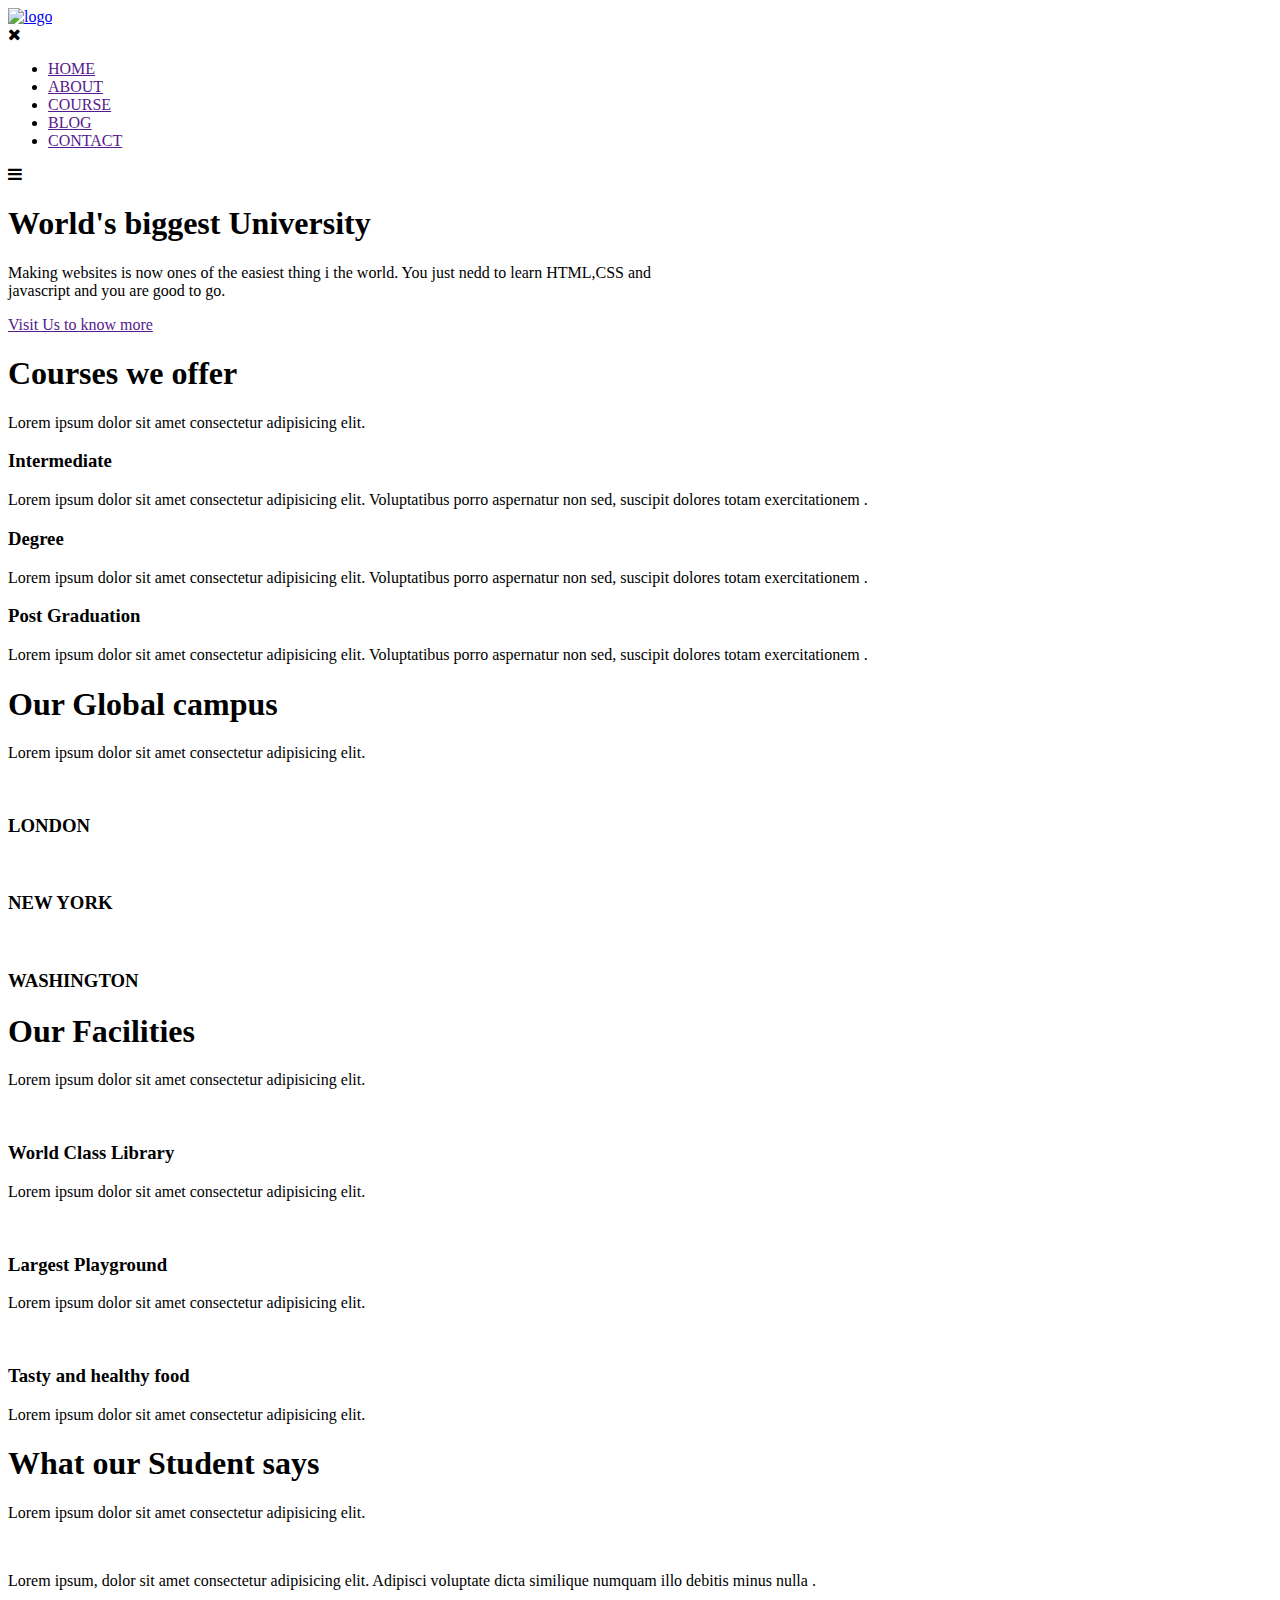
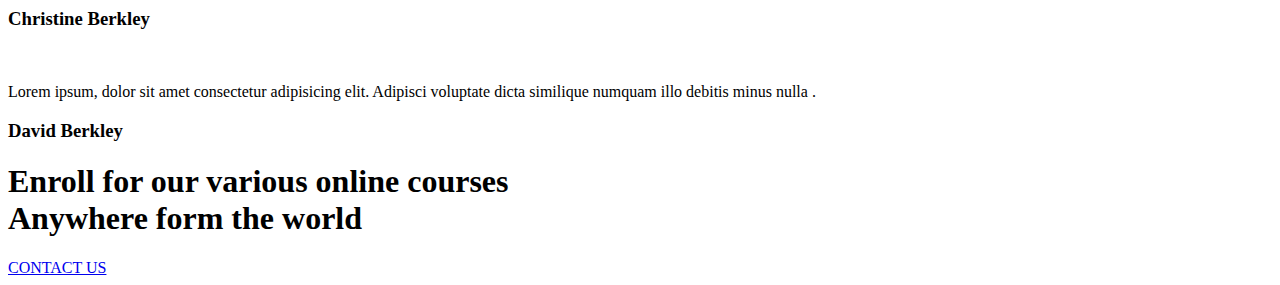
==== index.html @ d922a904 "changed javascript for nav-links" ====
<!DOCTYPE html>
<html lang="en">
<head>
    <meta charset="UTF-8">
    <meta http-equiv="X-UA-Compatible" content="IE=edge">
    <meta name="viewport" content="width=device-width, initial-scale=1.0">
    <link rel="stylesheet" href="Style.css">
    <link rel="preconnect" href="https://fonts.googleapis.com">
    <link rel="preconnect" href="https://fonts.gstatic.com" crossorigin>
    <link href="https://fonts.googleapis.com/css2?family=Poppins:wght@200;300;400;600;700&display=swap" rel="stylesheet">
    <link rel="stylesheet" href="https://stackpath.bootstrapcdn.com/font-awesome/4.7.0/css/font-awesome.min.css">
    <title>University</title>
</head>
<body>
    <section class="header">
        <nav>
            <a href="index.html"><img src="images/logo.png" alt="logo"></a>
            <div class="nav-links" id="navLinks">
                <i class="fa fa-times" onclick="hideMenu()"></i>
                <ul>
                    <li><a href="">HOME</a></li>
                    <li><a href="">ABOUT</a></li>
                    <li><a href="">COURSE</a></li>
                    <li><a href="">BLOG</a></li>
                    <li><a href="">CONTACT</a></li>
                </ul>
            </div>
            <i class="fa fa-bars" onclick="showMenu()"></i>
        </nav>
    <div class="text-box">
        <h1>World's biggest University</h1>
        <p>Making websites is now ones of the easiest thing i the world. You just nedd to learn HTML,CSS and <br> javascript and you are good to go.</p>
        <a href="" class="hero-btn">Visit Us to know more </a>
    </div>  
    </section>
<!-- course -->
<section class="course">
    <h1>Courses we offer</h1>
    <p>Lorem ipsum dolor sit amet consectetur adipisicing elit. </p>
    <div class="row">
        <div class="course-col">
            <h3>Intermediate</h3>
            <p>Lorem ipsum dolor sit amet consectetur adipisicing elit. Voluptatibus porro aspernatur non sed, suscipit dolores totam exercitationem .</p>
        </div>
        <div class="course-col">
            <h3>Degree</h3>
            <p>Lorem ipsum dolor sit amet consectetur adipisicing elit. Voluptatibus porro aspernatur non sed, suscipit dolores totam exercitationem .</p>
        </div>
        <div class="course-col">
            <h3>Post Graduation</h3>
            <p>Lorem ipsum dolor sit amet consectetur adipisicing elit. Voluptatibus porro aspernatur non sed, suscipit dolores totam exercitationem .</p>
        </div>

    </div>
</section>
<!-- camous -->
<section class="campus">
    <h1>Our Global campus</h1>
    <p>Lorem ipsum dolor sit amet consectetur adipisicing elit.</p>
    <div class="row">
        <div class="campus-col">
            <img src="images/london.png" alt="">
            <div class="layer">
                <h3>LONDON</h3>
            </div>
        </div>
        <div class="campus-col">
            <img src="images/newyork.png" alt="">
            <div class="layer">
                <h3>NEW YORK</h3>
            </div>
        </div>
        <div class="campus-col">
            <img src="images/washington.png" alt="">
            <div class="layer">
                <h3>WASHINGTON</h3>
            </div>
        </div>
    </div>
</section>

<!-- facilities -->

<section class="facilities">
    <h1>Our Facilities</h1>
    <p>Lorem ipsum dolor sit amet consectetur adipisicing elit.</p>
    <div class="row">
        <div class="facilities-col">
            <img src="images/library.png" alt="">
            <h3>World Class Library</h3>
            <p>Lorem ipsum dolor sit amet consectetur adipisicing elit.</p>
        </div>
        <div class="facilities-col">
            <img src="images/basketball.png" alt="">
            <h3>Largest Playground</h3>
            <p>Lorem ipsum dolor sit amet consectetur adipisicing elit.</p>
        </div>
        <div class="facilities-col">
            <img src="images/cafeteria.png" alt="">
            <h3>Tasty and healthy food</h3>
            <p>Lorem ipsum dolor sit amet consectetur adipisicing elit.</p>
        </div>
    </div>
</section>

<!-- testimonials -->
<section class="testimonials">
    <h1>What our Student says</h1>
    <p>Lorem ipsum dolor sit amet consectetur adipisicing elit.</p>
    <div class="testimonials-col">
        <div class="row">
            <img src="images/user1.jpg" alt="">
            <div>
                <p>Lorem ipsum, dolor sit amet consectetur adipisicing elit. Adipisci voluptate dicta similique numquam illo debitis minus nulla .</p>
                <h3>Christine Berkley</h3>
            </div>
        </div>
        <div class="row">
            <img src="images/user2.jpg" alt="">
            <div>
                <p>Lorem ipsum, dolor sit amet consectetur adipisicing elit. Adipisci voluptate dicta similique numquam illo debitis minus nulla .</p>
                <h3>David  Berkley</h3>
            </div>
        </div>
    </div>
</section>

<!-- call to action -->

<section class="cta">
    <h1>Enroll for our various online courses<br>Anywhere form the world </h1>
    <a href="#">CONTACT US</a>
</section>

<!-- javascript for toggle menu -->
<script>
     var navLinks = document.getElementById("navLinks");
     function showMenu(){
        navLinks.style.right="0";
     }
     function hideMenu(){
        navLinks.style.right="-200px";
        navlinks.style.display="none";
     }
</script>
</body>
</html>
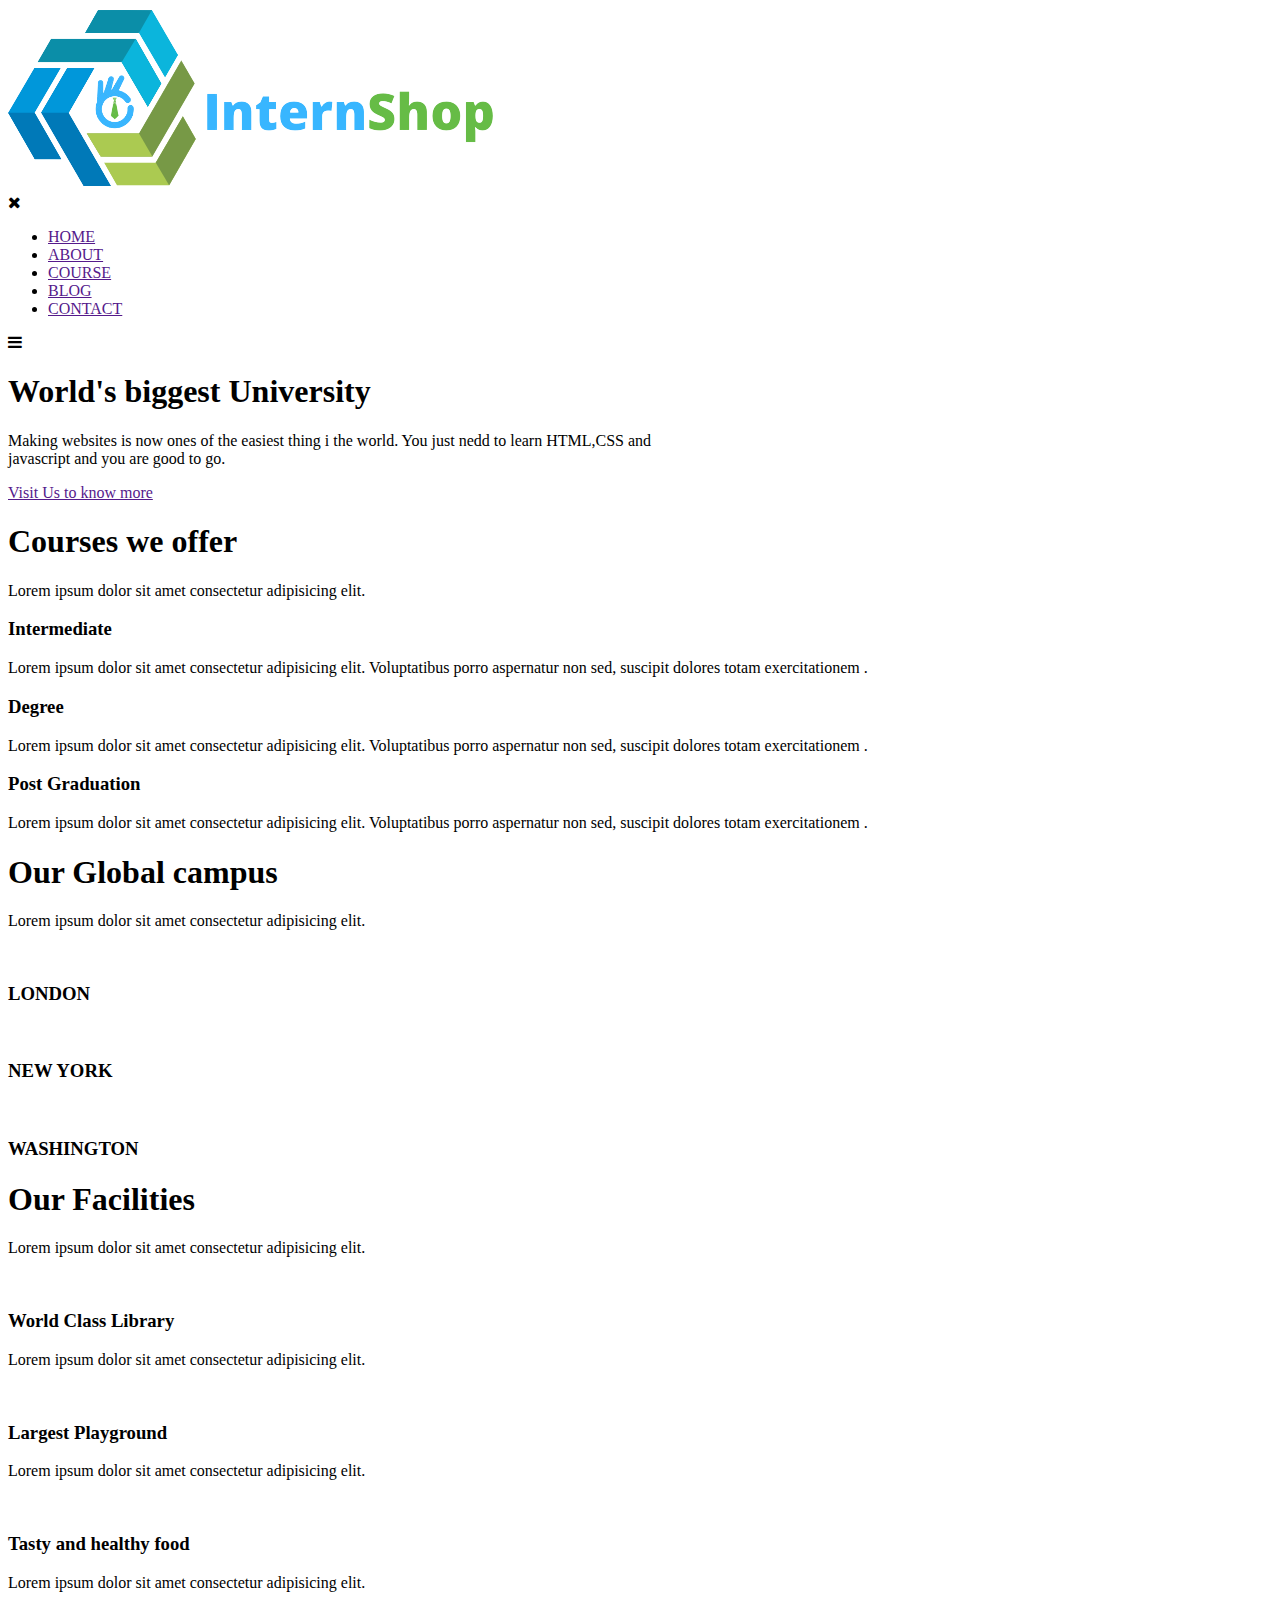
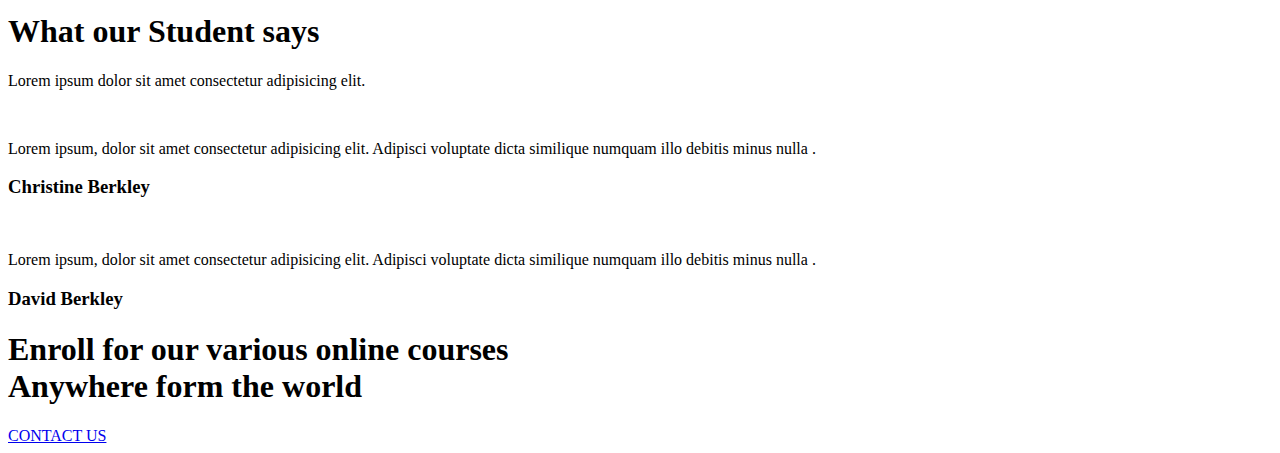
==== commit 2d69cd6a: "updated bg and logo" ====
--- a/index.html
+++ b/index.html
@@ -14,7 +14,7 @@
 <body>
     <section class="header">
         <nav>
-            <a href="index.html"><img src="images/logo.png" alt="logo"></a>
+            <a href="index.html"><img src="images/logo2.png" alt="logo"></a>
             <div class="nav-links" id="navLinks">
                 <i class="fa fa-times" onclick="hideMenu()"></i>
                 <ul>
@@ -137,10 +137,11 @@
      var navLinks = document.getElementById("navLinks");
      function showMenu(){
         navLinks.style.right="0";
+        // navLinks.style.display="initial";
      }
      function hideMenu(){
         navLinks.style.right="-200px";
-        navlinks.style.display="none";
+        // navLinks.style.display="none";
      }
 </script>
 </body>
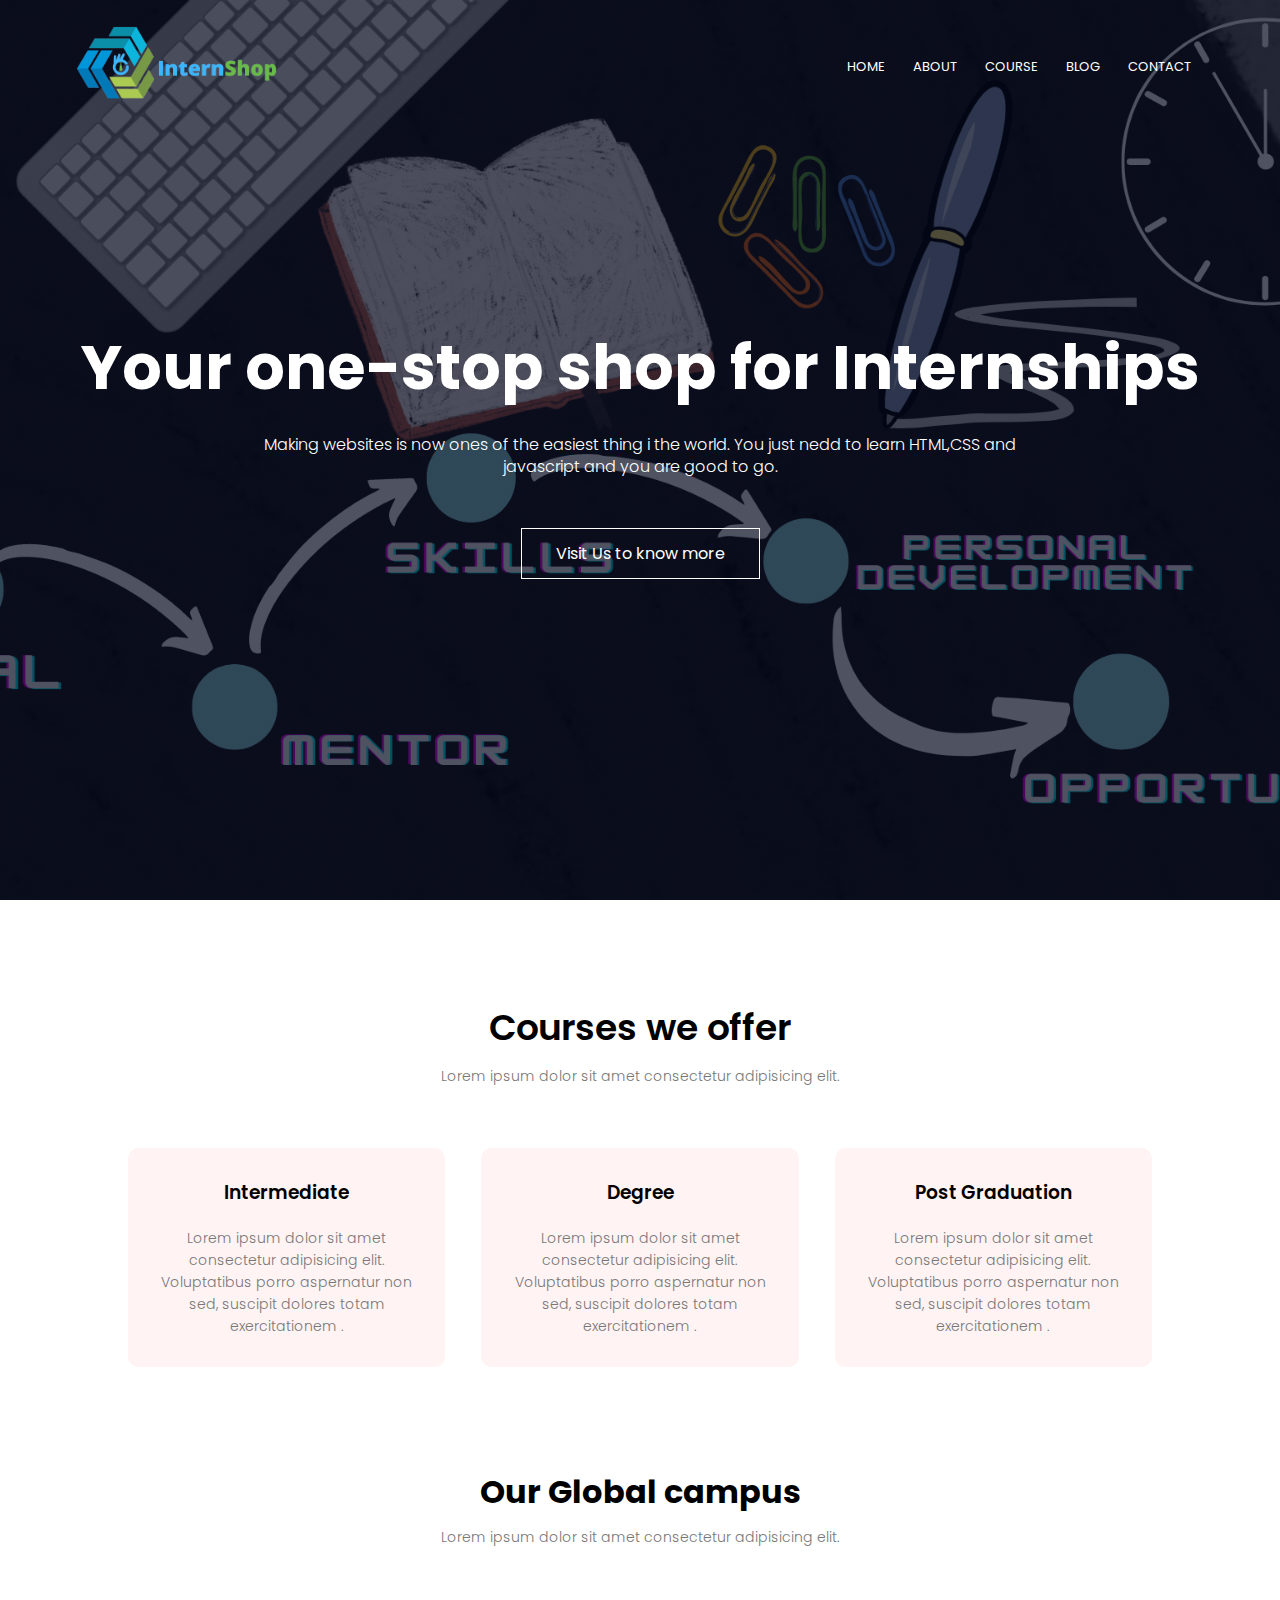
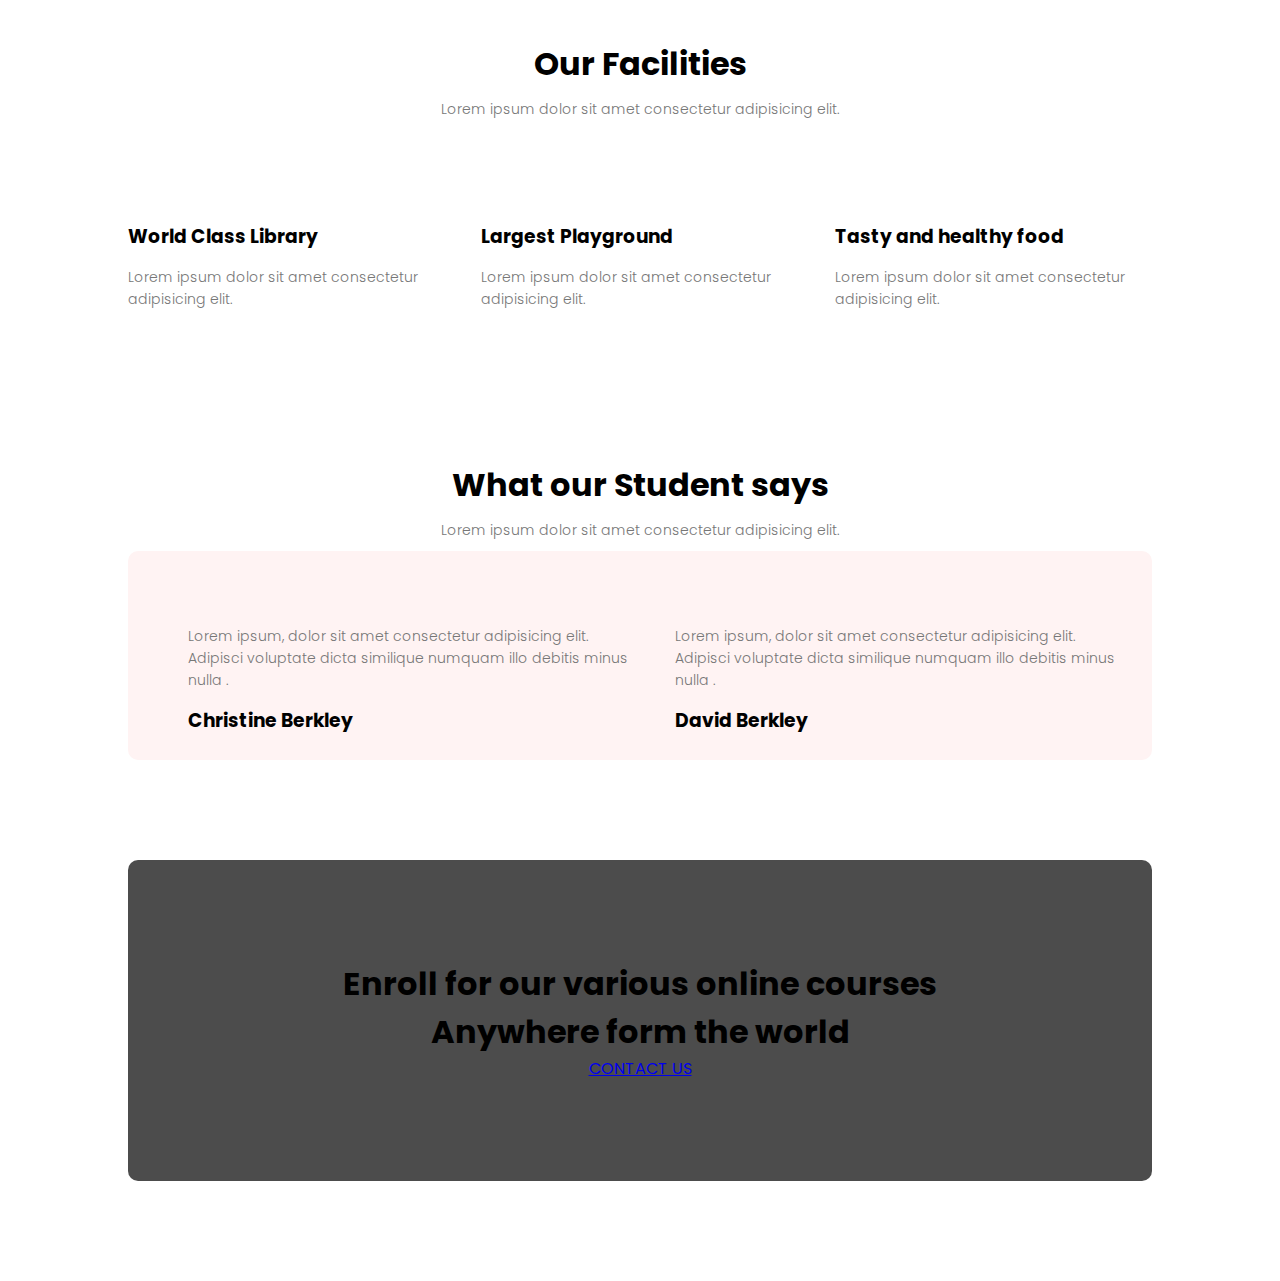
==== commit e3b17248: "Changed heading" ====
--- a/index.html
+++ b/index.html
@@ -28,7 +28,7 @@
             <i class="fa fa-bars" onclick="showMenu()"></i>
         </nav>
     <div class="text-box">
-        <h1>World's biggest University</h1>
+        <h1>Your one-stop shop for Internships</h1>
         <p>Making websites is now ones of the easiest thing i the world. You just nedd to learn HTML,CSS and <br> javascript and you are good to go.</p>
         <a href="" class="hero-btn">Visit Us to know more </a>
     </div>  
--- a/Style.css
+++ b/Style.css
@@ -0,0 +1,310 @@
+*{
+    margin:0;
+    padding: 0;
+    font-family: 'Poppins', sans-serif;
+
+}
+.header{
+    min-height: 100vh;
+    width: 100%;
+    background-image:linear-gradient(rgba(4,9,30,0.7),rgba(4,9,30,0.7)),url("images/sunset.png");
+    background-position: center;
+    background-size: cover;
+    position: relative;
+}
+
+nav{
+    display: flex;
+    padding: 2% 6%;
+    justify-content: space-between;
+    align-items: center;
+}
+nav img{
+    width: 200px;
+}
+.nav-links{
+    flex: 1;
+    text-align: right;
+}
+.nav-links ul li{
+    list-style: none;
+    display: inline-block;
+    padding: 8px 12px;
+    position: relative;
+}
+.nav-links a{
+    text-decoration: none;
+    color: #ffff;
+    font-size: 13px;
+}
+.nav-links ul li::after{
+    content: '';
+    width: 0%;
+    height: 2px;
+    background: #41B6DC;
+    display: block;
+    margin: auto;
+    transition: 0.5s;
+    
+}
+.nav-links ul li:hover::after{
+    width: 100%;
+}
+.text-box{
+    width: 90%;
+    color: #ffff;
+    position: absolute;
+    top: 50%;
+    left: 50%;
+    transform: translate(-50%,-50%);
+    text-align: center;
+}
+.text-box h1{
+    font-size: 62px;
+}
+ .text-box p{
+    margin: 10px 0 40px;
+    font-size: 16px;
+    color: #ffff;
+ }
+ 
+ .hero-btn{
+    display: inline-block;
+    text-decoration: none;
+    color: #ffff;
+    border: 1px solid #ffff;
+    padding: 12px 34px;
+    background: transparent;
+    position: relative;
+    cursor: pointer;
+ } 
+ .hero-btn:hover{
+    border: 1px solid #f44336;
+    background: #f44336;
+    transition: 1s;
+ }
+ nav .fa{
+    display: none;
+ }
+@media(max-width:700px){
+    .text-box h1{
+        font-size: 20px;
+    }
+    .nav-links ul li{
+        display: block;
+    }
+    .nav-links {
+        position: absolute;
+        background: #f44336;
+        height: 100vh;
+        width: 200px;
+        top: 0;
+        right: -200px;
+        text-align: left;
+        z-index: 2;
+        transition: 1s;
+        overflow: hidden;
+    }
+    nav .fa{
+        display: block;
+        color: #ffff;
+        margin: 10px;
+        font-size: 22px;
+        cursor: pointer;
+    }
+    .nav-links ul{
+        padding: 30px;
+    }
+}
+/* course */
+
+.course {
+    width: 80%;
+    margin: auto;
+    text-align: center;
+    padding-top: 100px;
+} 
+.course h1{
+    font-size: 36px;
+    font-weight: 600;
+}
+ p{
+    color: #777;
+    font-size: 14px;
+    font-weight: 300;
+    line-height: 22px;
+    padding: 10px;
+}
+
+.row{
+    margin-top:5%;
+    display: flex;
+    justify-content: space-between;
+
+}
+.course-col{
+    flex-basis: 31%;
+    background: #fff3f3;
+    border-radius: 10px;
+    margin-bottom: 5%;
+    padding: 20px 12px;
+    box-sizing: border-box;
+    transition: 0.5s;
+}
+.course-col h3{
+    text-align: center;
+    font-weight: 600;
+    margin: 10px 0;
+}
+
+.course-col:hover{
+    box-shadow: 0 0 20px 0px rgba(0, 0,0,0.2);
+}
+@media(max-width:700px){
+    .row{
+        flex-direction: column;
+    }
+}
+
+/* campus */
+
+.campus{
+    width:80%;
+    margin:auto;
+    text-align: center;
+    padding-top: 50px;
+}
+
+.campus-col{
+    flex-basis: 32%;
+    border-radius: 10px;
+    margin-bottom: 30px;
+    position: relative;
+    overflow: hidden;
+
+}
+
+.campus-col img{
+    width: 100%;
+    display: block;
+}
+.layer{
+    background: rgba(226,0,0,0.0);
+    height: 100%;
+    width: 100%;
+    position: absolute;
+    top: 0;
+    left: 0;
+    transition: 0.5s;
+}
+.layer:hover{
+    background: rgba(226,0,0,0.5);
+}
+.layer h3{
+    width: 100%;
+    font-weight: 500;
+    color: #ffff;
+    font-size: 26px;
+    bottom: 0;
+    left: 50%;
+    transform: translate(-50%);
+    position: absolute;
+    opacity: 0;
+    transition: 0.5s;
+}
+
+.layer:hover h3{
+    bottom: 49%;
+    opacity: 1;
+}
+
+/* facilities */
+
+.facilities{
+    width: 80%;
+    margin: auto;
+    text-align: center;
+    padding: top 100px;;
+}
+ 
+.facilities-col{
+    flex-basis: 31%;
+    border-radius: 10px;
+    margin-bottom: 5%;
+    text-align: left;
+}
+
+.facilities-col img{
+    width: 100%;
+    border-radius: 10px;
+}
+
+.facilities-col p{
+    padding: 0;
+}
+
+.facilities-col h3{
+    margin-top: 16px;
+    margin-bottom: 15px;
+    text-align: left;
+}
+
+/* testimonials    */
+
+.testimonials{
+    width: 80%;
+    margin:auto;
+    padding-top:100px ;
+    text-align: center;
+
+}
+
+.testimonials-col{
+    flex-basis: 41%;
+    border-radius: 10px;
+    margin-bottom: 5%;
+    text-align: left;
+    background:#fff3f3;
+    padding: 25px;
+    cursor: pointer;
+    display: flex;
+}
+
+.testimonials-col img{
+    height: 40px;
+    margin-left: 5px;
+    margin-right: 30px;
+    border-radius: 50%;
+}
+
+.testimonials-col p{
+    padding: 0;
+}
+
+.testimonials-col h3{
+    margin-top: 15px;
+    text-align: left;
+}
+
+@media(max-widht:700px)
+{
+    .testimonials-col img{
+        margin-left: 0px;
+        margin-right: 15px;
+    }
+}
+
+/* call to action   */
+.cta{
+    margin: 100px auto;
+    width: 80%;
+    background-image: linear-gradient(rgba(0,0,0,0.7),rgba(0,0,0,0.7)),url(images/banner2.jpg);
+    background-position: center;
+    background-size: cover;
+    border-radius: 10px;
+    text-align: center;
+    padding: 100px 0;
+}
+.cta h1{
+    
+}
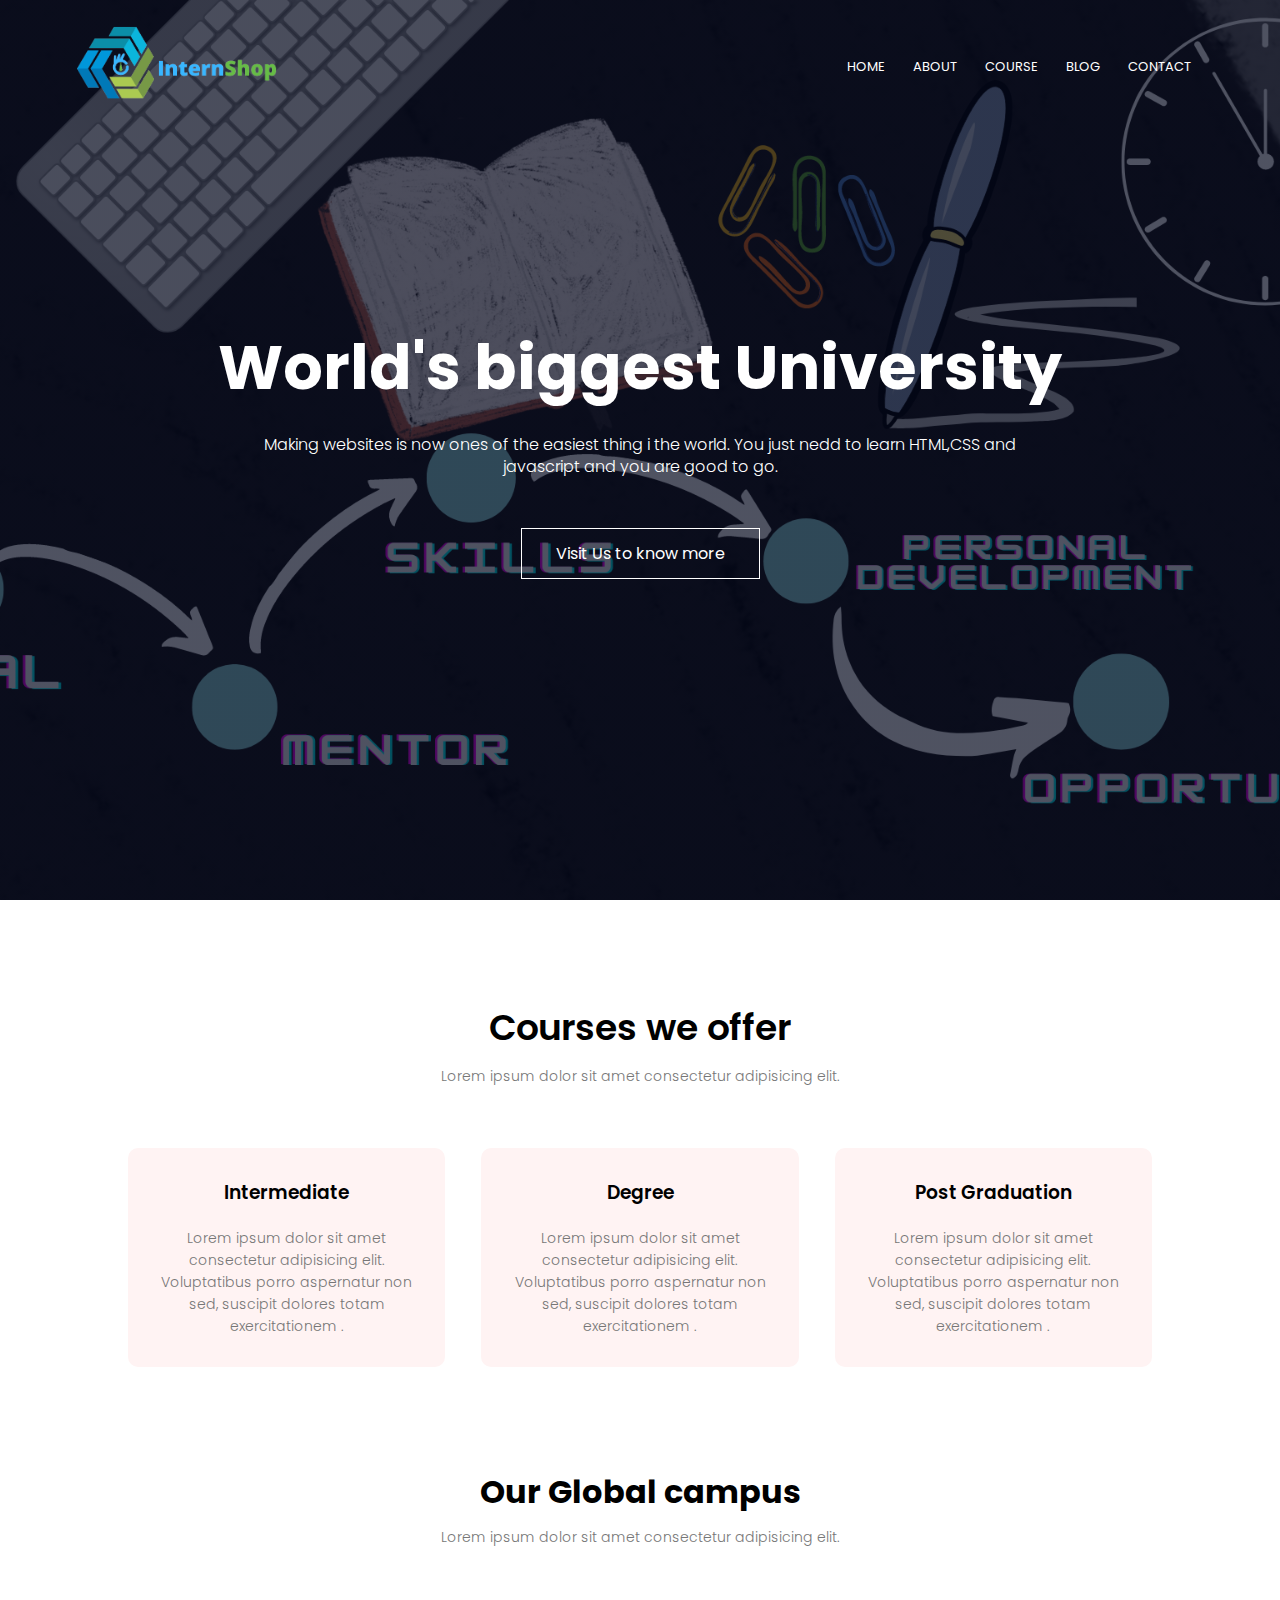
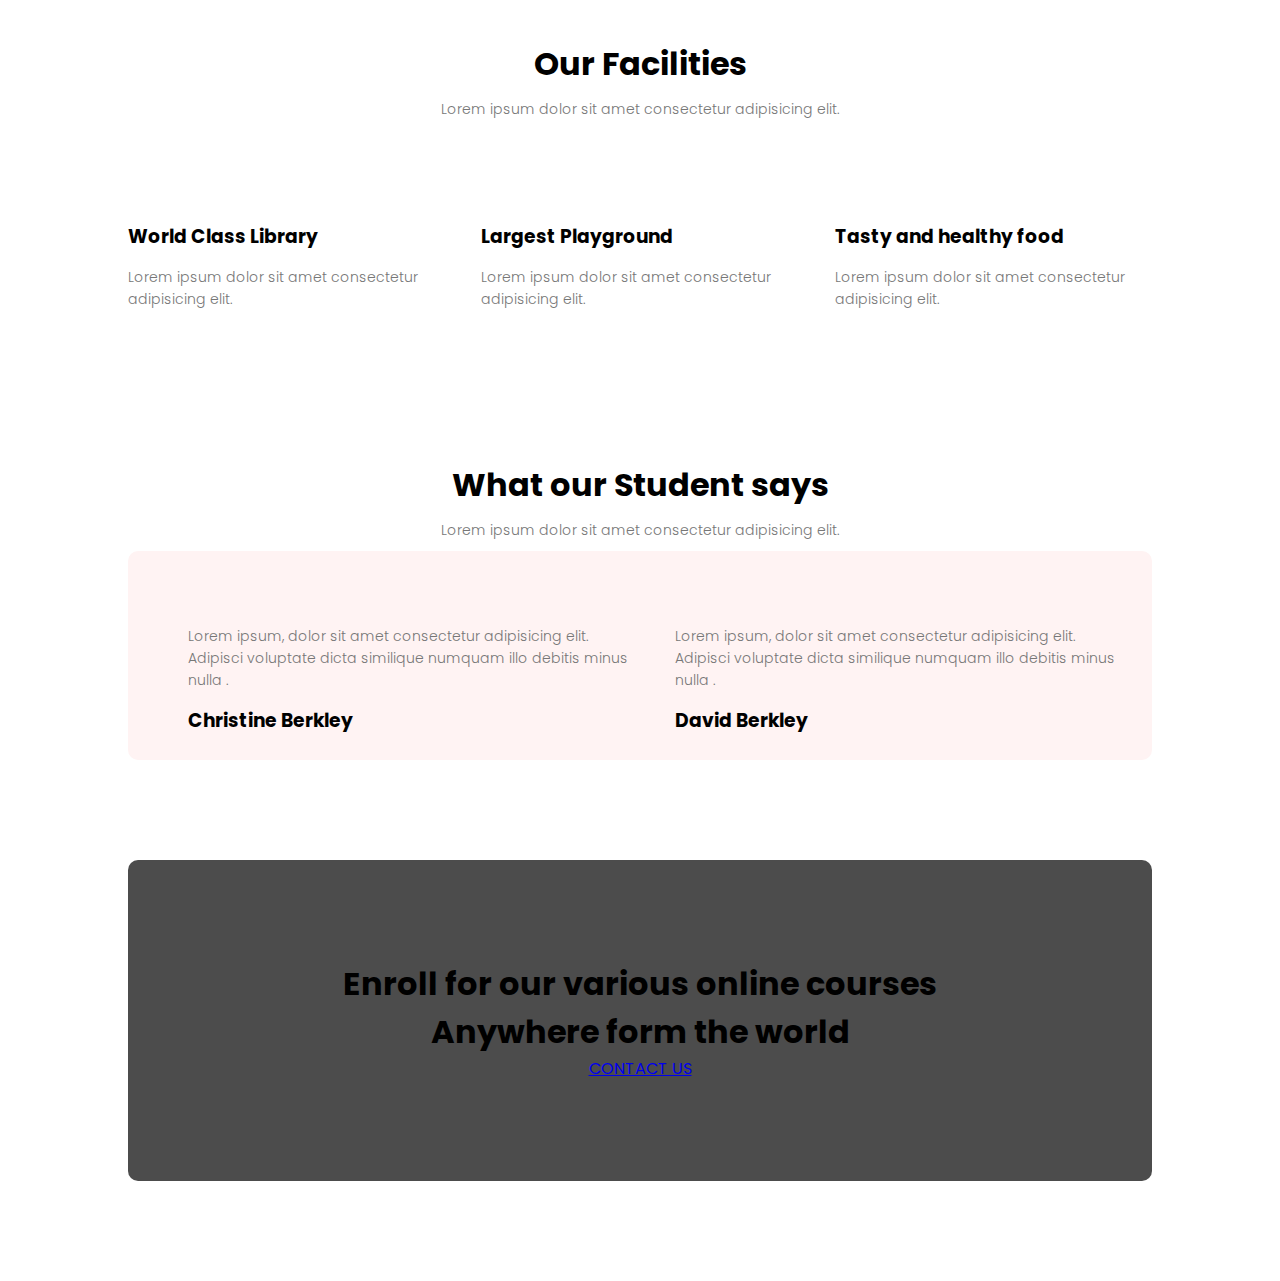
==== commit 46a9c7f4: "modifying some changes" ====
--- a/index.html
+++ b/index.html
@@ -13,7 +13,7 @@
 </head>
 <body>
     <section class="header">
-        <nav>
+        <nav class="Navbar" >
             <a href="index.html"><img src="images/logo2.png" alt="logo"></a>
             <div class="nav-links" id="navLinks">
                 <i class="fa fa-times" onclick="hideMenu()"></i>
@@ -28,13 +28,13 @@
             <i class="fa fa-bars" onclick="showMenu()"></i>
         </nav>
     <div class="text-box">
-        <h1>Your one-stop shop for Internships</h1>
+        <h1>World's biggest University</h1>
         <p>Making websites is now ones of the easiest thing i the world. You just nedd to learn HTML,CSS and <br> javascript and you are good to go.</p>
-        <a href="" class="hero-btn">Visit Us to know more </a>
+        <a href="#course" class="hero-btn">Visit Us to know more </a>
     </div>  
     </section>
 <!-- course -->
-<section class="course">
+<section class="course" id="course">
     <h1>Courses we offer</h1>
     <p>Lorem ipsum dolor sit amet consectetur adipisicing elit. </p>
     <div class="row">
--- a/Style.css
+++ b/Style.css
@@ -1,43 +1,49 @@
-*{
-    margin:0;
+* {
+    margin: 0;
     padding: 0;
     font-family: 'Poppins', sans-serif;
 
 }
-.header{
+
+.header {
     min-height: 100vh;
     width: 100%;
-    background-image:linear-gradient(rgba(4,9,30,0.7),rgba(4,9,30,0.7)),url("images/sunset.png");
+    background-image: linear-gradient(rgba(4, 9, 30, 0.7), rgba(4, 9, 30, 0.7)), url("images/sunset.png");
     background-position: center;
     background-size: cover;
     position: relative;
 }
 
-nav{
+nav {
     display: flex;
     padding: 2% 6%;
     justify-content: space-between;
     align-items: center;
 }
-nav img{
+
+nav img {
     width: 200px;
 }
-.nav-links{
+
+.nav-links {
     flex: 1;
     text-align: right;
 }
-.nav-links ul li{
+
+.nav-links ul li {
     list-style: none;
     display: inline-block;
     padding: 8px 12px;
     position: relative;
 }
-.nav-links a{
+
+.nav-links a {
     text-decoration: none;
     color: #ffff;
     font-size: 13px;
 }
-.nav-links ul li::after{
+
+.nav-links ul li::after {
     content: '';
     width: 0%;
     height: 2px;
@@ -45,30 +51,34 @@
     display: block;
     margin: auto;
     transition: 0.5s;
-    
-}
-.nav-links ul li:hover::after{
-    width: 100%;
-}
-.text-box{
+
+}
+
+.nav-links ul li:hover::after {
+    width: 100%;
+}
+
+.text-box {
     width: 90%;
     color: #ffff;
     position: absolute;
     top: 50%;
     left: 50%;
-    transform: translate(-50%,-50%);
-    text-align: center;
-}
-.text-box h1{
+    transform: translate(-50%, -50%);
+    text-align: center;
+}
+
+.text-box h1 {
     font-size: 62px;
 }
- .text-box p{
+
+.text-box p {
     margin: 10px 0 40px;
     font-size: 16px;
     color: #ffff;
- }
- 
- .hero-btn{
+}
+
+.hero-btn {
     display: inline-block;
     text-decoration: none;
     color: #ffff;
@@ -77,22 +87,27 @@
     background: transparent;
     position: relative;
     cursor: pointer;
- } 
- .hero-btn:hover{
+}
+
+.hero-btn:hover {
     border: 1px solid #f44336;
     background: #f44336;
     transition: 1s;
- }
- nav .fa{
+}
+
+nav .fa {
     display: none;
- }
-@media(max-width:700px){
-    .text-box h1{
+}
+
+@media(max-width:700px) {
+    .text-box h1 {
         font-size: 20px;
     }
-    .nav-links ul li{
+
+    .nav-links ul li {
         display: block;
     }
+
     .nav-links {
         position: absolute;
         background: #f44336;
@@ -105,17 +120,20 @@
         transition: 1s;
         overflow: hidden;
     }
-    nav .fa{
+
+    nav .fa {
         display: block;
         color: #ffff;
         margin: 10px;
         font-size: 22px;
         cursor: pointer;
     }
-    .nav-links ul{
+
+    .nav-links ul {
         padding: 30px;
     }
 }
+
 /* course */
 
 .course {
@@ -123,12 +141,14 @@
     margin: auto;
     text-align: center;
     padding-top: 100px;
-} 
-.course h1{
+}
+
+.course h1 {
     font-size: 36px;
     font-weight: 600;
 }
- p{
+
+p {
     color: #777;
     font-size: 14px;
     font-weight: 300;
@@ -136,13 +156,14 @@
     padding: 10px;
 }
 
-.row{
-    margin-top:5%;
+.row {
+    margin-top: 5%;
     display: flex;
     justify-content: space-between;
 
 }
-.course-col{
+
+.course-col {
     flex-basis: 31%;
     background: #fff3f3;
     border-radius: 10px;
@@ -151,31 +172,33 @@
     box-sizing: border-box;
     transition: 0.5s;
 }
-.course-col h3{
+
+.course-col h3 {
     text-align: center;
     font-weight: 600;
     margin: 10px 0;
 }
 
-.course-col:hover{
-    box-shadow: 0 0 20px 0px rgba(0, 0,0,0.2);
-}
-@media(max-width:700px){
-    .row{
+.course-col:hover {
+    box-shadow: 0 0 20px 0px rgba(0, 0, 0, 0.2);
+}
+
+@media(max-width:700px) {
+    .row {
         flex-direction: column;
     }
 }
 
 /* campus */
 
-.campus{
-    width:80%;
-    margin:auto;
+.campus {
+    width: 80%;
+    margin: auto;
     text-align: center;
     padding-top: 50px;
 }
 
-.campus-col{
+.campus-col {
     flex-basis: 32%;
     border-radius: 10px;
     margin-bottom: 30px;
@@ -184,12 +207,13 @@
 
 }
 
-.campus-col img{
+.campus-col img {
     width: 100%;
     display: block;
 }
-.layer{
-    background: rgba(226,0,0,0.0);
+
+.layer {
+    background: rgba(226, 0, 0, 0.0);
     height: 100%;
     width: 100%;
     position: absolute;
@@ -197,10 +221,12 @@
     left: 0;
     transition: 0.5s;
 }
-.layer:hover{
-    background: rgba(226,0,0,0.5);
-}
-.layer h3{
+
+.layer:hover {
+    background: rgba(226, 0, 0, 0.5);
+}
+
+.layer h3 {
     width: 100%;
     font-weight: 500;
     color: #ffff;
@@ -213,37 +239,38 @@
     transition: 0.5s;
 }
 
-.layer:hover h3{
+.layer:hover h3 {
     bottom: 49%;
     opacity: 1;
 }
 
 /* facilities */
 
-.facilities{
-    width: 80%;
-    margin: auto;
-    text-align: center;
-    padding: top 100px;;
-}
- 
-.facilities-col{
+.facilities {
+    width: 80%;
+    margin: auto;
+    text-align: center;
+    padding: top 100px;
+    ;
+}
+
+.facilities-col {
     flex-basis: 31%;
     border-radius: 10px;
     margin-bottom: 5%;
     text-align: left;
 }
 
-.facilities-col img{
-    width: 100%;
-    border-radius: 10px;
-}
-
-.facilities-col p{
+.facilities-col img {
+    width: 100%;
+    border-radius: 10px;
+}
+
+.facilities-col p {
     padding: 0;
 }
 
-.facilities-col h3{
+.facilities-col h3 {
     margin-top: 16px;
     margin-bottom: 15px;
     text-align: left;
@@ -251,60 +278,58 @@
 
 /* testimonials    */
 
-.testimonials{
-    width: 80%;
-    margin:auto;
-    padding-top:100px ;
-    text-align: center;
-
-}
-
-.testimonials-col{
+.testimonials {
+    width: 80%;
+    margin: auto;
+    padding-top: 100px;
+    text-align: center;
+
+}
+
+.testimonials-col {
     flex-basis: 41%;
     border-radius: 10px;
     margin-bottom: 5%;
     text-align: left;
-    background:#fff3f3;
+    background: #fff3f3;
     padding: 25px;
     cursor: pointer;
     display: flex;
 }
 
-.testimonials-col img{
+.testimonials-col img {
     height: 40px;
     margin-left: 5px;
     margin-right: 30px;
     border-radius: 50%;
 }
 
-.testimonials-col p{
+.testimonials-col p {
     padding: 0;
 }
 
-.testimonials-col h3{
+.testimonials-col h3 {
     margin-top: 15px;
     text-align: left;
 }
 
-@media(max-widht:700px)
-{
-    .testimonials-col img{
+@media(max-widht:700px) {
+    .testimonials-col img {
         margin-left: 0px;
         margin-right: 15px;
     }
 }
 
 /* call to action   */
-.cta{
+.cta {
     margin: 100px auto;
     width: 80%;
-    background-image: linear-gradient(rgba(0,0,0,0.7),rgba(0,0,0,0.7)),url(images/banner2.jpg);
+    background-image: linear-gradient(rgba(0, 0, 0, 0.7), rgba(0, 0, 0, 0.7)), url(images/banner2.jpg);
     background-position: center;
     background-size: cover;
     border-radius: 10px;
     text-align: center;
     padding: 100px 0;
 }
-.cta h1{
-    
-}
+
+.cta h1 {}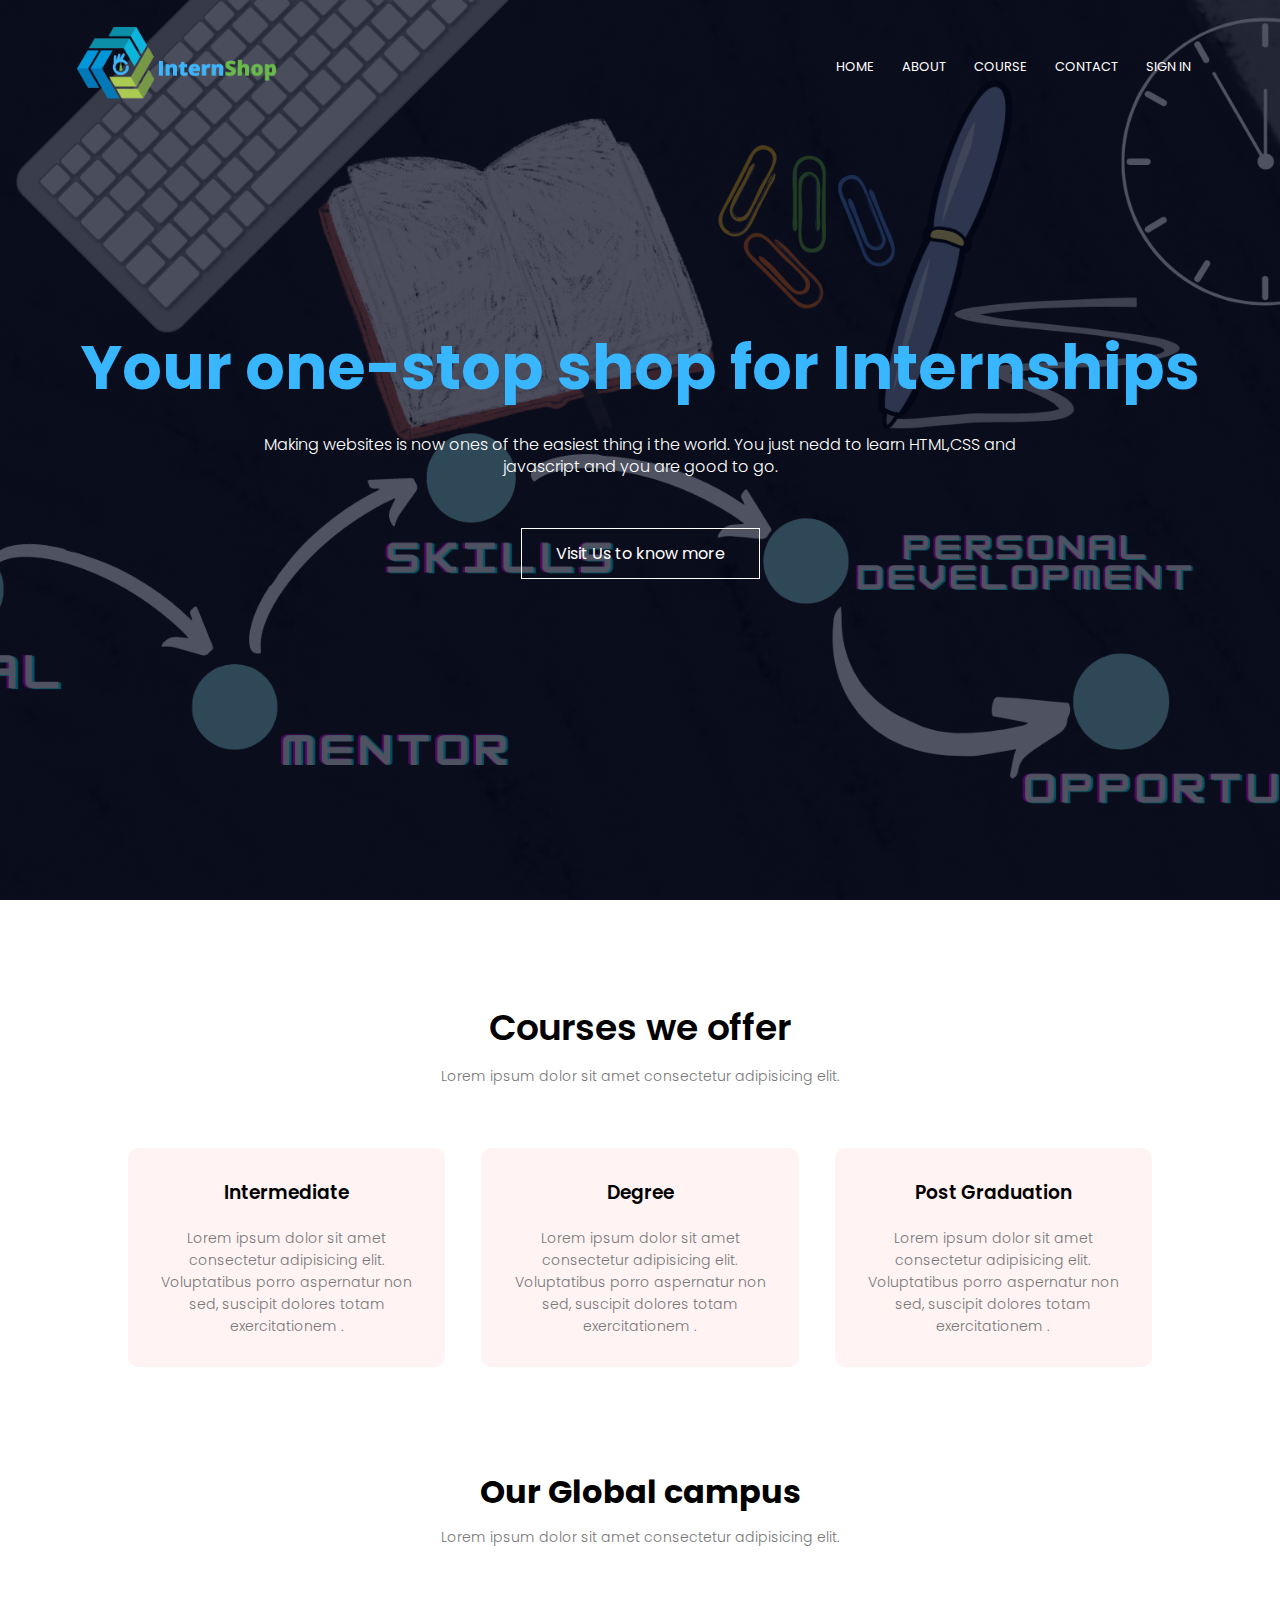
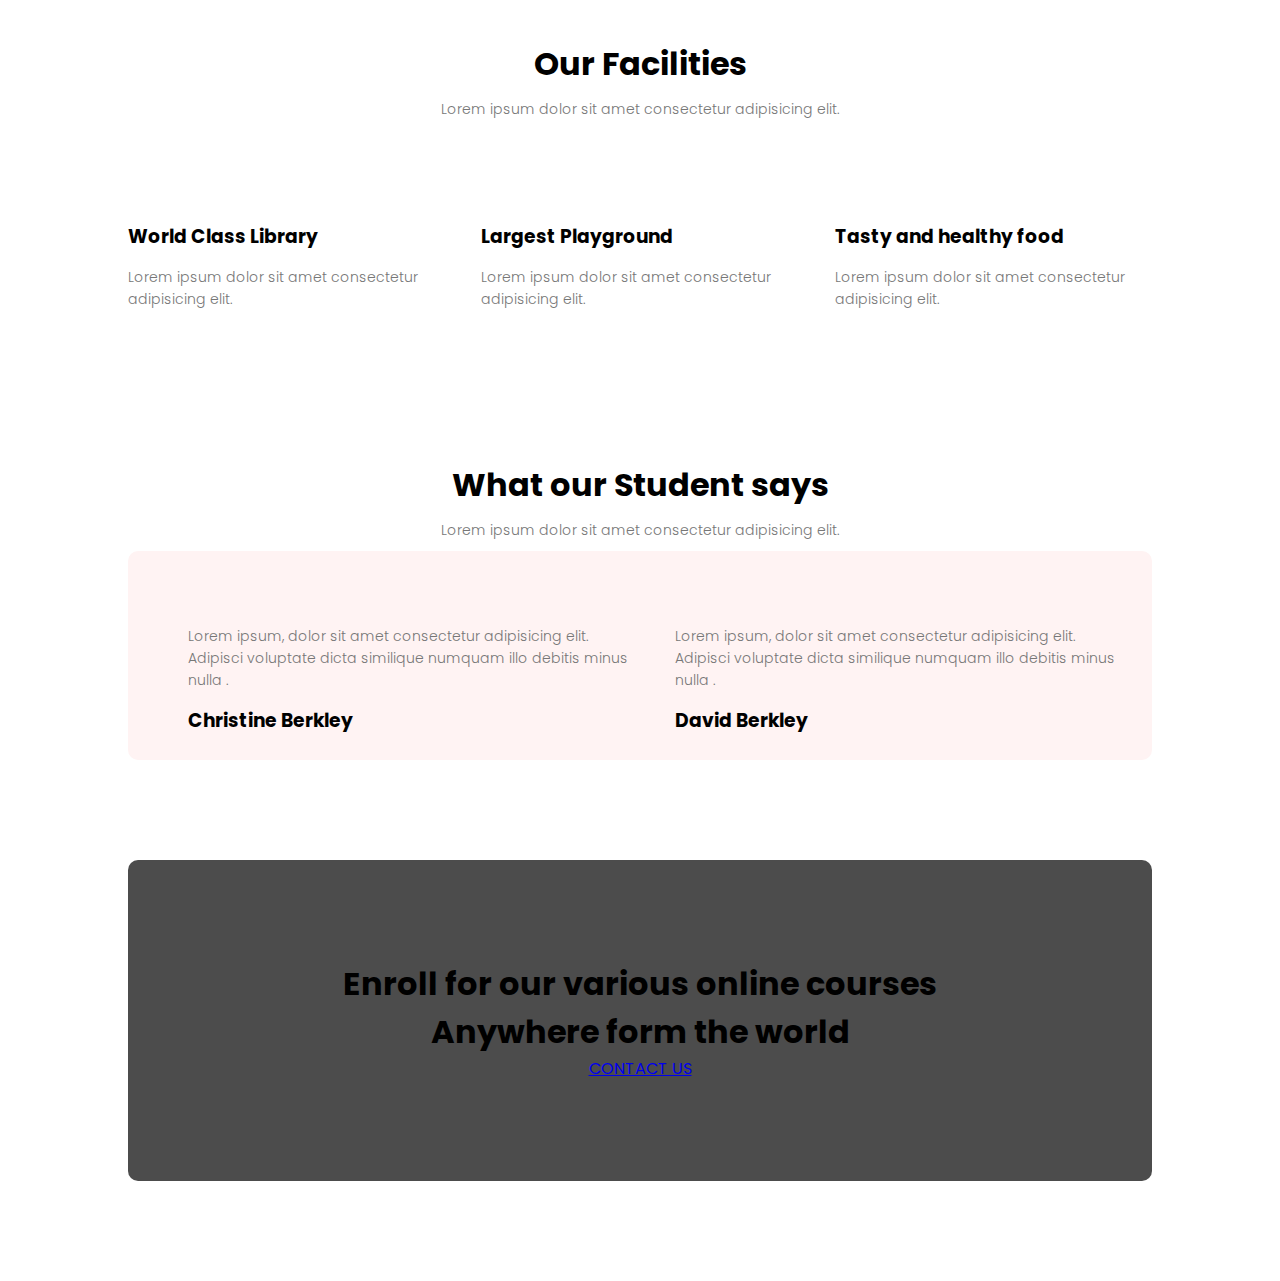
==== commit 15c8bb5b: "Merge branch 'main' of https://github.com/Nil-786/Miniproject.github.io into main" ====
--- a/index.html
+++ b/index.html
@@ -18,17 +18,18 @@
             <div class="nav-links" id="navLinks">
                 <i class="fa fa-times" onclick="hideMenu()"></i>
                 <ul>
-                    <li><a href="">HOME</a></li>
+                    <li><a href="#">HOME</a></li>
                     <li><a href="">ABOUT</a></li>
                     <li><a href="">COURSE</a></li>
-                    <li><a href="">BLOG</a></li>
+                    <!-- <li><a href="">BLOG</a></li> -->
                     <li><a href="">CONTACT</a></li>
+                    <li><a href="signup.html">SIGN IN</a></li>
                 </ul>
             </div>
             <i class="fa fa-bars" onclick="showMenu()"></i>
         </nav>
     <div class="text-box">
-        <h1>World's biggest University</h1>
+        <h1 style="color:#38B6FF ;">Your one-stop shop for Internships</h1>
         <p>Making websites is now ones of the easiest thing i the world. You just nedd to learn HTML,CSS and <br> javascript and you are good to go.</p>
         <a href="#course" class="hero-btn">Visit Us to know more </a>
     </div>  
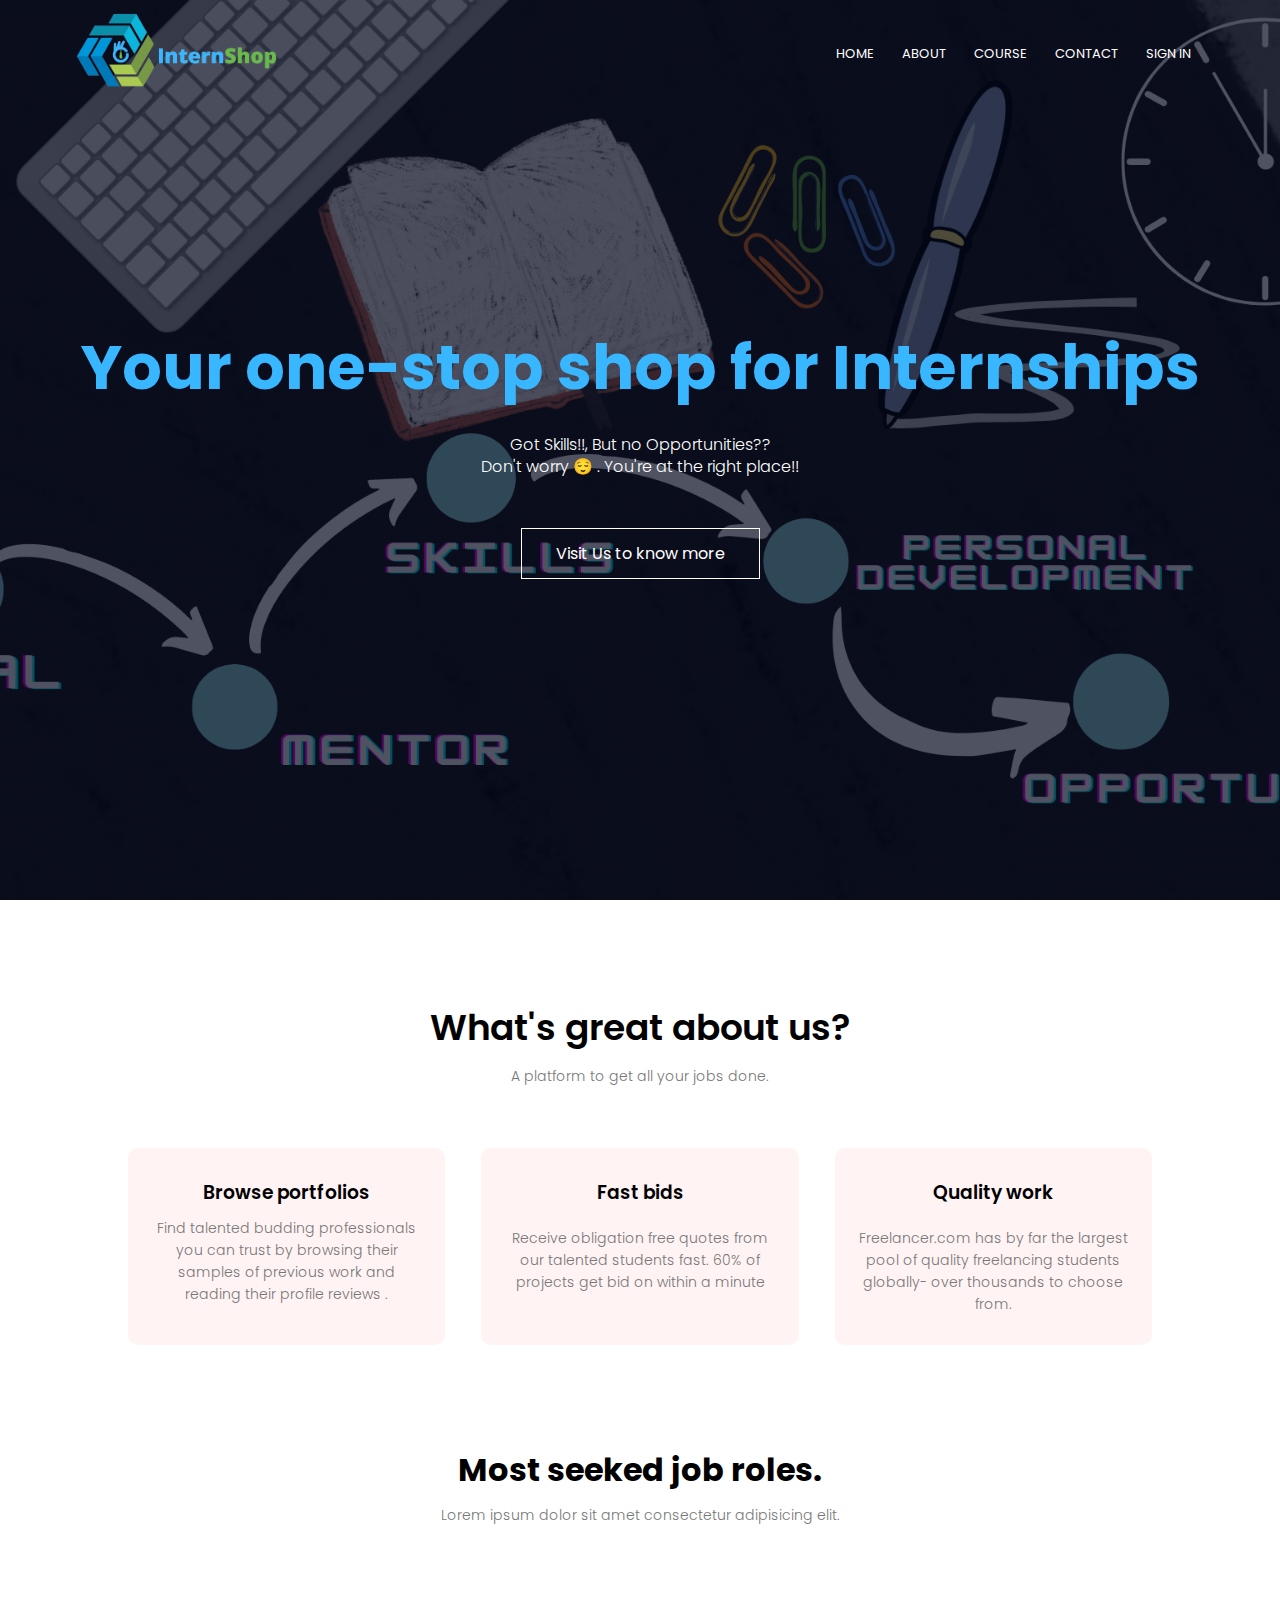
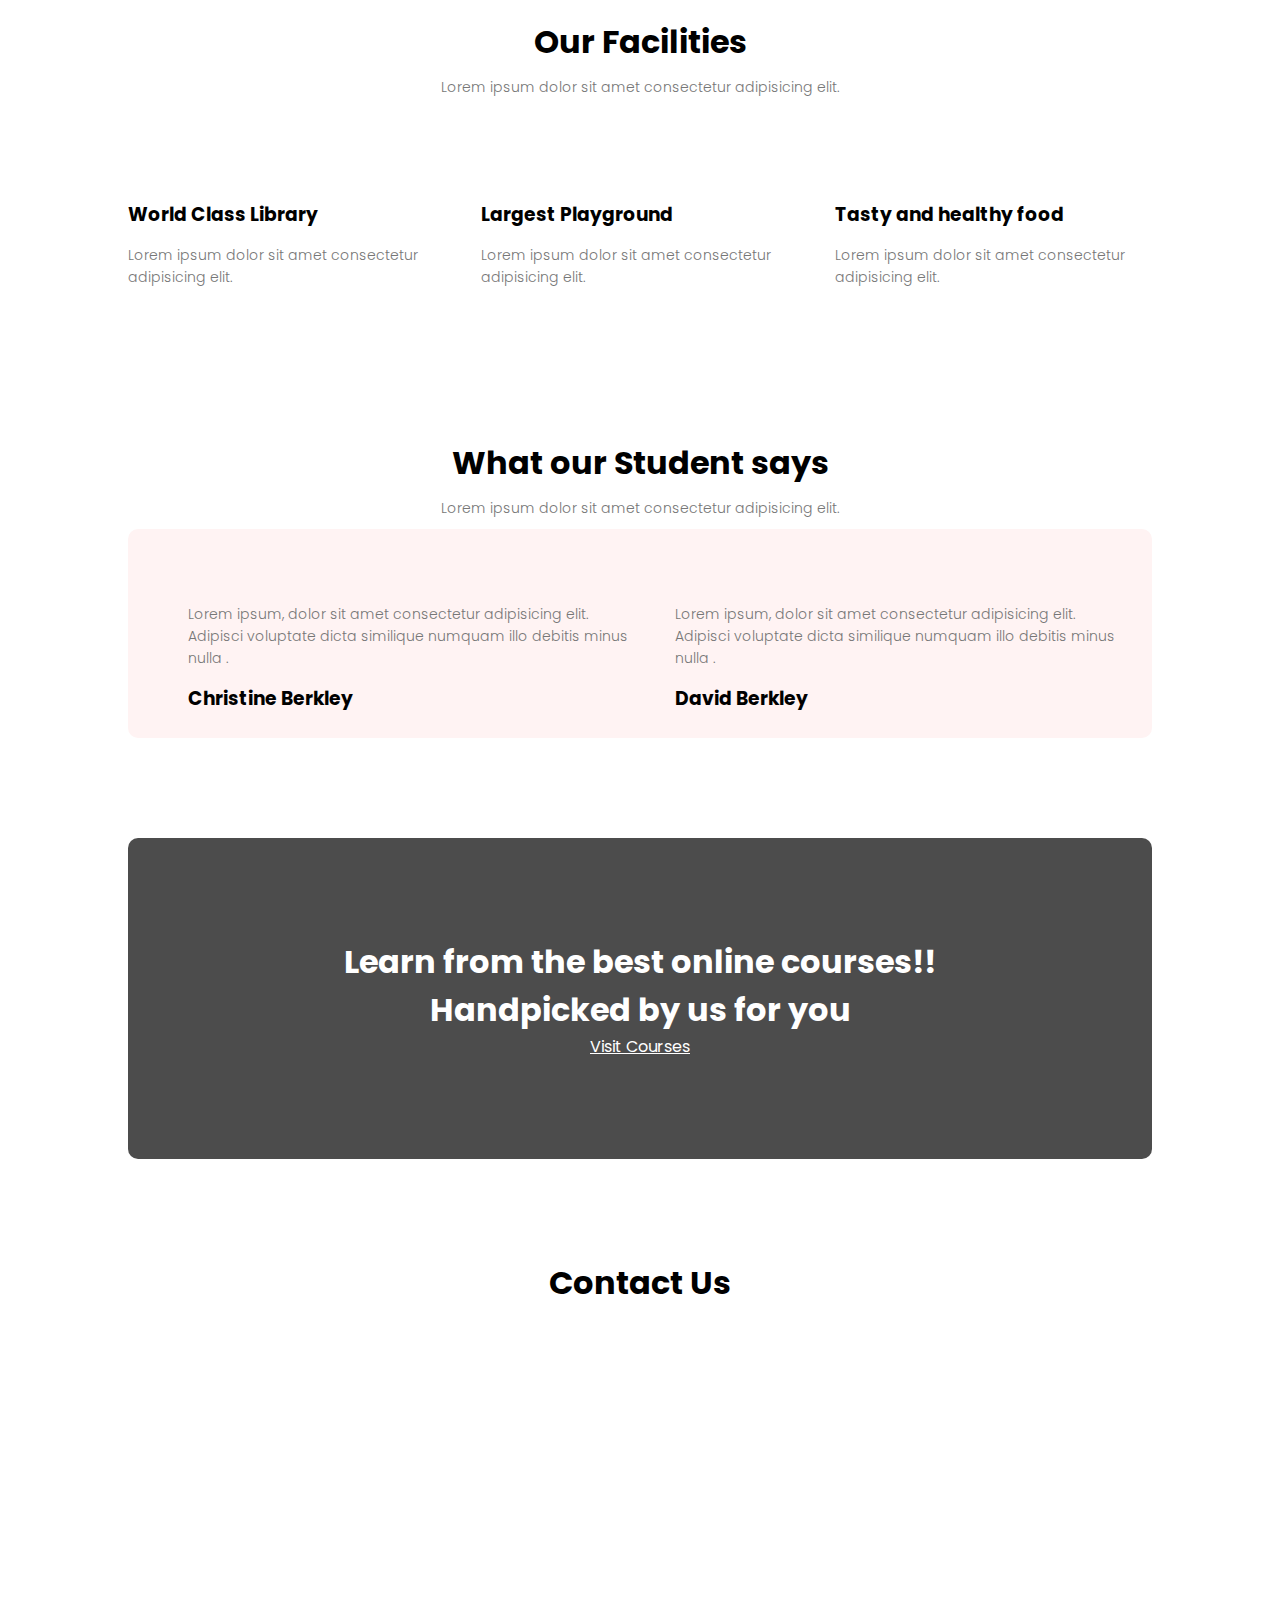
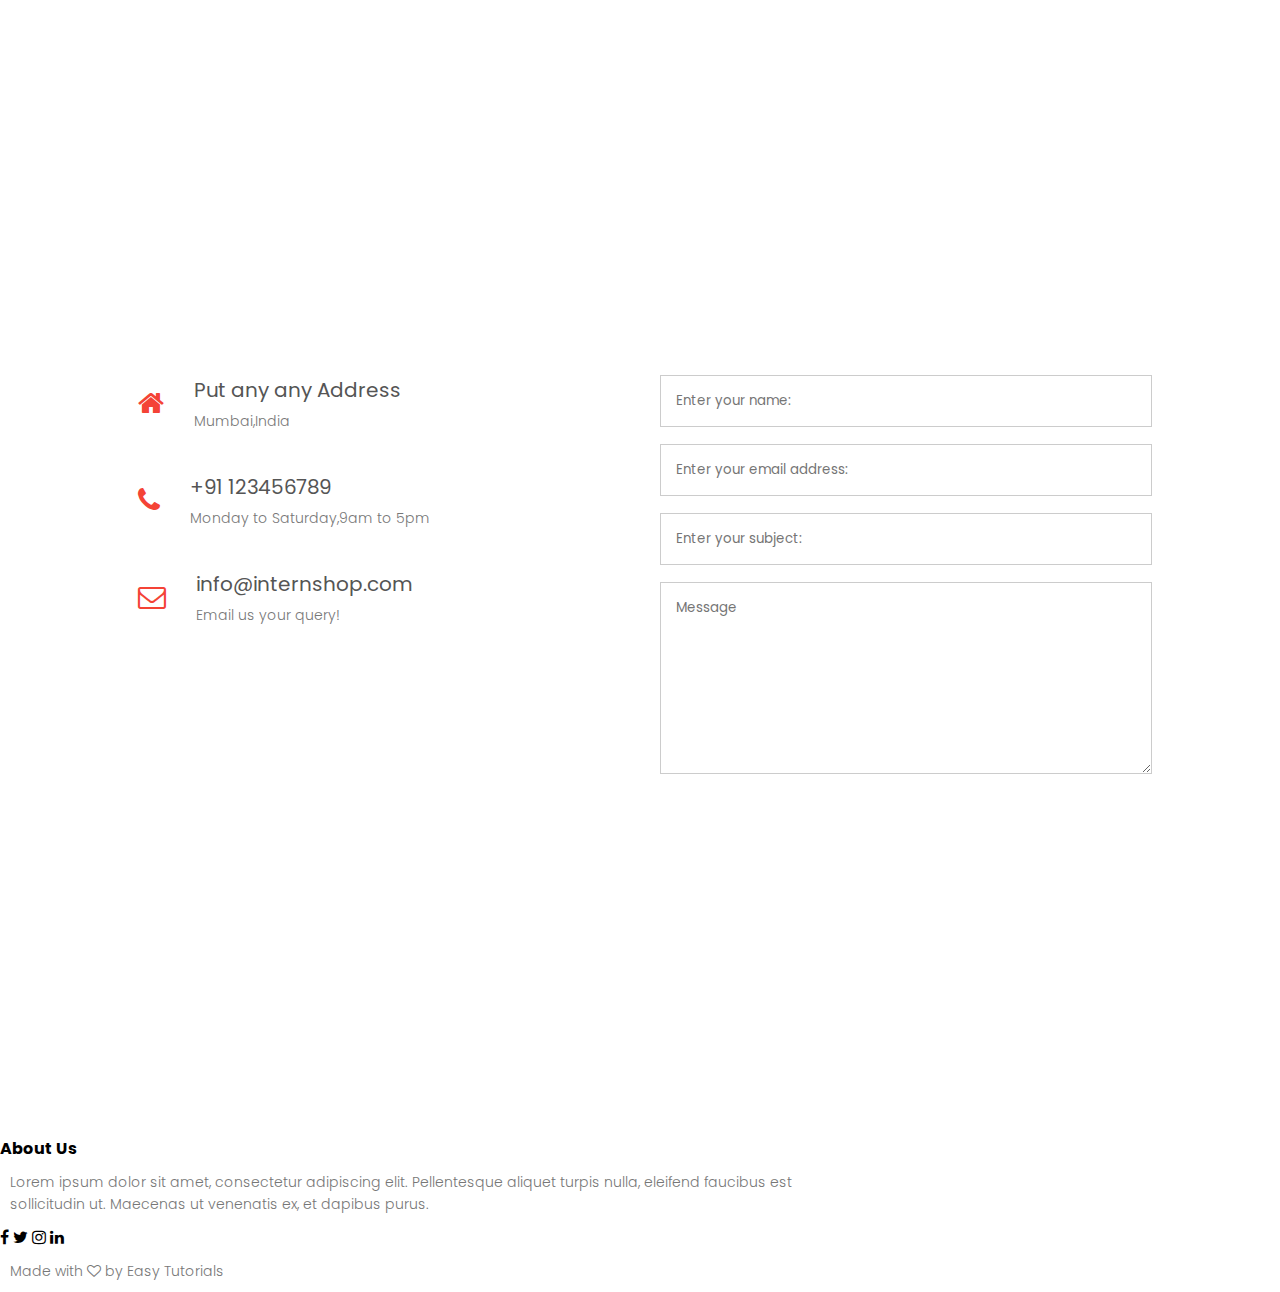
==== commit 1bca75f2: "modified all files" ====
--- a/index.html
+++ b/index.html
@@ -1,5 +1,6 @@
 <!DOCTYPE html>
 <html lang="en">
+
 <head>
     <meta charset="UTF-8">
     <meta http-equiv="X-UA-Compatible" content="IE=edge">
@@ -7,143 +8,235 @@
     <link rel="stylesheet" href="Style.css">
     <link rel="preconnect" href="https://fonts.googleapis.com">
     <link rel="preconnect" href="https://fonts.gstatic.com" crossorigin>
-    <link href="https://fonts.googleapis.com/css2?family=Poppins:wght@200;300;400;600;700&display=swap" rel="stylesheet">
+    <link href="https://fonts.googleapis.com/css2?family=Poppins:wght@200;300;400;600;700&display=swap"
+        rel="stylesheet">
     <link rel="stylesheet" href="https://stackpath.bootstrapcdn.com/font-awesome/4.7.0/css/font-awesome.min.css">
     <title>University</title>
 </head>
+
 <body>
     <section class="header">
-        <nav class="Navbar" >
-            <a href="index.html"><img src="images/logo2.png" alt="logo"></a>
-            <div class="nav-links" id="navLinks">
-                <i class="fa fa-times" onclick="hideMenu()"></i>
-                <ul>
-                    <li><a href="#">HOME</a></li>
-                    <li><a href="">ABOUT</a></li>
-                    <li><a href="">COURSE</a></li>
-                    <!-- <li><a href="">BLOG</a></li> -->
-                    <li><a href="">CONTACT</a></li>
-                    <li><a href="signup.html">SIGN IN</a></li>
-                </ul>
-            </div>
-            <i class="fa fa-bars" onclick="showMenu()"></i>
-        </nav>
-    <div class="text-box">
-        <h1 style="color:#38B6FF ;">Your one-stop shop for Internships</h1>
-        <p>Making websites is now ones of the easiest thing i the world. You just nedd to learn HTML,CSS and <br> javascript and you are good to go.</p>
-        <a href="#course" class="hero-btn">Visit Us to know more </a>
-    </div>  
-    </section>
-<!-- course -->
-<section class="course" id="course">
-    <h1>Courses we offer</h1>
-    <p>Lorem ipsum dolor sit amet consectetur adipisicing elit. </p>
-    <div class="row">
-        <div class="course-col">
-            <h3>Intermediate</h3>
-            <p>Lorem ipsum dolor sit amet consectetur adipisicing elit. Voluptatibus porro aspernatur non sed, suscipit dolores totam exercitationem .</p>
-        </div>
-        <div class="course-col">
-            <h3>Degree</h3>
-            <p>Lorem ipsum dolor sit amet consectetur adipisicing elit. Voluptatibus porro aspernatur non sed, suscipit dolores totam exercitationem .</p>
-        </div>
-        <div class="course-col">
-            <h3>Post Graduation</h3>
-            <p>Lorem ipsum dolor sit amet consectetur adipisicing elit. Voluptatibus porro aspernatur non sed, suscipit dolores totam exercitationem .</p>
-        </div>
-
-    </div>
-</section>
-<!-- camous -->
-<section class="campus">
-    <h1>Our Global campus</h1>
-    <p>Lorem ipsum dolor sit amet consectetur adipisicing elit.</p>
-    <div class="row">
-        <div class="campus-col">
-            <img src="images/london.png" alt="">
-            <div class="layer">
-                <h3>LONDON</h3>
-            </div>
-        </div>
-        <div class="campus-col">
-            <img src="images/newyork.png" alt="">
-            <div class="layer">
-                <h3>NEW YORK</h3>
-            </div>
-        </div>
-        <div class="campus-col">
-            <img src="images/washington.png" alt="">
-            <div class="layer">
-                <h3>WASHINGTON</h3>
-            </div>
-        </div>
-    </div>
-</section>
-
-<!-- facilities -->
-
-<section class="facilities">
-    <h1>Our Facilities</h1>
-    <p>Lorem ipsum dolor sit amet consectetur adipisicing elit.</p>
-    <div class="row">
-        <div class="facilities-col">
-            <img src="images/library.png" alt="">
-            <h3>World Class Library</h3>
-            <p>Lorem ipsum dolor sit amet consectetur adipisicing elit.</p>
-        </div>
-        <div class="facilities-col">
-            <img src="images/basketball.png" alt="">
-            <h3>Largest Playground</h3>
-            <p>Lorem ipsum dolor sit amet consectetur adipisicing elit.</p>
-        </div>
-        <div class="facilities-col">
-            <img src="images/cafeteria.png" alt="">
-            <h3>Tasty and healthy food</h3>
-            <p>Lorem ipsum dolor sit amet consectetur adipisicing elit.</p>
-        </div>
-    </div>
-</section>
-
-<!-- testimonials -->
-<section class="testimonials">
-    <h1>What our Student says</h1>
-    <p>Lorem ipsum dolor sit amet consectetur adipisicing elit.</p>
-    <div class="testimonials-col">
-        <div class="row">
-            <img src="images/user1.jpg" alt="">
-            <div>
-                <p>Lorem ipsum, dolor sit amet consectetur adipisicing elit. Adipisci voluptate dicta similique numquam illo debitis minus nulla .</p>
-                <h3>Christine Berkley</h3>
-            </div>
-        </div>
-        <div class="row">
-            <img src="images/user2.jpg" alt="">
-            <div>
-                <p>Lorem ipsum, dolor sit amet consectetur adipisicing elit. Adipisci voluptate dicta similique numquam illo debitis minus nulla .</p>
-                <h3>David  Berkley</h3>
-            </div>
-        </div>
-    </div>
-</section>
-
-<!-- call to action -->
-
-<section class="cta">
-    <h1>Enroll for our various online courses<br>Anywhere form the world </h1>
-    <a href="#">CONTACT US</a>
-</section>
-
-<!-- javascript for toggle menu -->
-<script>
-     var navLinks = document.getElementById("navLinks");
-     function showMenu(){
-        navLinks.style.right="0";
-        // navLinks.style.display="initial";
-     }
-     function hideMenu(){
-        navLinks.style.right="-200px";
-        // navLinks.style.display="none";
-     }
-</script>
+        <div class="navbar">
+            <nav>
+                <a href="index.html"><img src="images/logo2.png" alt="logo"></a>
+                <div class="nav-links" id="navLinks">
+                    <i class="fa fa-times" onclick="hideMenu()"></i>
+                    <ul>
+                        <li><a href="#">HOME</a></li>
+                        <li><a href="">ABOUT</a></li>
+                        <li><a href="#cta">COURSE</a></li>
+                        <li><a href="#ContactUs">CONTACT</a></li>
+                        <li><a href="signup.html">SIGN IN</a></li>
+                    </ul>
+                </div>
+                <i class="fa fa-bars" onclick="showMenu()"></i>
+            </nav>
+        </div>
+        <div class="text-box">
+            <h1 style="color:#38B6FF ;">Your one-stop shop for Internships</h1>
+            <p>Got Skills!!, But no Opportunities?? <br> Don't worry 😌 . You're at the right place!!</p>
+            <a href="#course" class="hero-btn">Visit Us to know more </a>
+        </div>
+    </section>
+    <!-- course -->
+    <section class="course" id="course">
+        <h1>What's great about us?</h1>
+        <p>A platform to get all your jobs done. </p>
+        <div class="row">
+            <div class="course-col">
+                <h3>Browse portfolios
+                <p>Find talented budding professionals you can trust by browsing their samples of previous work and reading their profile reviews .</p>
+            </div>
+            <div class="course-col">
+                <h3>Fast bids</h3>
+                <p>Receive obligation free quotes from our talented students fast. 60% of projects get bid on within a minute</p>
+            </div>
+            <div class="course-col">
+                <h3>Quality work</h3>
+                <p>Freelancer.com has by far the largest pool of quality freelancing students globally- over thousands to choose from.</p>
+            </div>
+
+        </div>
+    </section>
+    <!-- camous -->
+    <section class="campus">
+        <h1>Most seeked job roles.</h1>
+        <p>Lorem ipsum dolor sit amet consectetur adipisicing elit.</p>
+        <div class="row">
+            <div class="campus-col">
+                <img src="images/london.png" alt="">
+                <div class="layer">
+                    <h3>LONDON</h3>
+                </div>
+            </div>
+            <div class="campus-col">
+                <img src="images/newyork.png" alt="">
+                <div class="layer">
+                    <h3>NEW YORK</h3>
+                </div>
+            </div>
+            <div class="campus-col">
+                <img src="images/washington.png" alt="">
+                <div class="layer">
+                    <h3>WASHINGTON</h3>
+                </div>
+            </div>
+        </div>
+    </section>
+
+    <!-- facilities -->
+
+    <section class="facilities">
+        <h1>Our Facilities</h1>
+        <p>Lorem ipsum dolor sit amet consectetur adipisicing elit.</p>
+        <div class="row">
+            <div class="facilities-col">
+                <img src="images/library.png" alt="">
+                <h3>World Class Library</h3>
+                <p>Lorem ipsum dolor sit amet consectetur adipisicing elit.</p>
+            </div>
+            <div class="facilities-col">
+                <img src="images/basketball.png" alt="">
+                <h3>Largest Playground</h3>
+                <p>Lorem ipsum dolor sit amet consectetur adipisicing elit.</p>
+            </div>
+            <div class="facilities-col">
+                <img src="images/cafeteria.png" alt="">
+                <h3>Tasty and healthy food</h3>
+                <p>Lorem ipsum dolor sit amet consectetur adipisicing elit.</p>
+            </div>
+        </div>
+    </section>
+
+    <!-- testimonials -->
+    <section class="testimonials">
+        <h1>What our Student says</h1>
+        <p>Lorem ipsum dolor sit amet consectetur adipisicing elit.</p>
+        <div class="testimonials-col">
+            <div class="row">
+                <img src="images/user1.jpg" alt="">
+                <div>
+                    <p>Lorem ipsum, dolor sit amet consectetur adipisicing elit. Adipisci voluptate dicta similique
+                        numquam illo debitis minus nulla .</p>
+                    <h3>Christine Berkley</h3>
+                </div>
+            </div>
+            <div class="row">
+                <img src="images/user2.jpg" alt="">
+                <div>
+                    <p>Lorem ipsum, dolor sit amet consectetur adipisicing elit. Adipisci voluptate dicta similique
+                        numquam illo debitis minus nulla .</p>
+                    <h3>David Berkley</h3>
+                </div>
+            </div>
+        </div>
+    </section>
+
+    <!-- call to action -->
+
+    <section class="cta" id="cta">
+        <h1>Learn from the best online courses!!<br>Handpicked by us for you </h1>
+        <a href="#">Visit Courses</a>
+    </section>
+    <section class="Contact-Us-Header" id="ContactUs">
+        <h1>Contact Us</h1>
+
+    </section>
+
+    <section class="location">
+        <iframe
+            src="https://www.google.com/maps/embed?pb=!1m18!1m12!1m3!1d3766.8902068292077!2d72.85365521482456!3d19.243616186991982!2m3!1f0!2f0!3f0!3m2!1i1024!2i768!4f13.1!3m3!1m2!1s0x3be7b13affffffff%3A0xfd071f1d3a7844ef!2sSt.%20Francis%20Institute%20of%20Technology!5e0!3m2!1sen!2sin!4v1662894387992!5m2!1sen!2sin"
+            width="600" height="450" style="border:0;" allowfullscreen="" loading="lazy"
+            referrerpolicy="no-referrer-when-downgrade"></iframe>
+    </section>
+
+    <section class="contact-us">
+        <div class="row">
+            <div class="contact-col">
+                <div>
+                    <i class="fa fa-home"></i>
+                    <span>
+                        <h5>Put any any Address</h5>
+                        <p>Mumbai,India</p>
+                    </span>
+                </div>
+                <div>
+                    <i class="fa fa-phone"></i>
+                    <span>
+                        <h5>+91 123456789</h5>
+                        <p>Monday to Saturday,9am to 5pm</p>
+                    </span>
+                </div>
+                <div>
+                    <i class="fa fa-envelope-o"></i>
+                    <span>
+                        <h5>info@internshop.com</h5>
+                        <p>Email us your query!</p>
+                    </span>
+                </div>
+            </div>
+            <div class="contact-col">
+                <form action="">
+                    <input type="text" placeholder="Enter your name:" required>
+                    <input type="email" placeholder="Enter your email address:" required>
+                    <input type="text" placeholder="Enter your subject:" required>
+                    <textarea rows="8" placeholder="Message" required></textarea>
+                    <button type="submit" class="hero-btn red-btn"></button>
+                </form>
+            </div>
+        </div>
+    </section>
+    </section>
+
+    <section class="footer">
+        <h4>About Us</h4>
+        <p>Lorem ipsum dolor sit amet,
+            consectetur adipiscing elit.
+            Pellentesque aliquet turpis nulla, eleifend faucibus
+            est
+            <br>
+            sollicitudin ut. Maecenas ut venenatis ex, et dapibus purus.
+        </p>
+        <div class="icons">
+            <i class="fa fa-facebook"></i>
+            <i class="fa fa-twitter"></i>
+            <i class="fa fa-instagram"></i>
+            <i class="fa fa-linkedin"></i>
+        </div>
+        <p>Made with <i class="fa fa-heart-o"></i> by Easy Tutorials</p>
+    </section>
+
+    <script>
+        var navLinks = document.getElementById("navLinks");
+        function showMenu() {
+            navLinks.style.right = "O"!
+        }
+        function hideMenu() {
+            navLinks.style.right = "-200px";
+        }
+    </script>
+
+    <!-- javascript for toggle menu -->
+    <script>
+        var navLinks = document.getElementById("navLinks");
+        function showMenu() {
+            navLinks.style.right = "0";
+            // navLinks.style.display="initial";
+        }
+        function hideMenu() {
+            navLinks.style.right = "-200px";
+            // navLinks.style.display="none";
+        }
+        document.addEventListener("scroll", function () {
+            const navbar = document.querySelector(".navbar");
+            const navbarHeight = 100;
+            const distanceFromTop = Math.abs(
+                document.body.getBoundingClientRect().top
+            );
+            if (distanceFromTop >= navbarHeight) navbar.classList.add("fixed-top");
+            else navbar.classList.remove("fixed-top");
+        });
+    </script>
 </body>
-</html>
+
+</html>--- a/Style.css
+++ b/Style.css
@@ -4,6 +4,9 @@
     font-family: 'Poppins', sans-serif;
 
 }
+html{
+    scroll-behavior: smooth;
+}
 
 .header {
     min-height: 100vh;
@@ -14,9 +17,19 @@
     position: relative;
 }
 
+.navbar.fixed-top {
+    position: fixed;
+    top: 0;
+    width: 100%;
+    /* scrolling colors */
+    background-color: rgba(0, 0, 0, 0.548);
+    color: white;
+    z-index: 1;
+}
+
 nav {
     display: flex;
-    padding: 2% 6%;
+    padding: 1% 6%;
     justify-content: space-between;
     align-items: center;
 }
@@ -90,8 +103,9 @@
 }
 
 .hero-btn:hover {
-    border: 1px solid #f44336;
-    background: #f44336;
+    border: 1px solid #41B6DC;
+    background: #41B6DC;
+    color: black;
     transition: 1s;
 }
 
@@ -331,5 +345,58 @@
     text-align: center;
     padding: 100px 0;
 }
-
-.cta h1 {}+.cta h1,a{
+    color: #ffff;  
+    
+}
+
+/* Contact Us */
+.location{
+    width: 80%;
+    margin: auto;
+    padding: 80px 0;
+}
+.location iframe{
+    width: 100%;
+}
+.contact-us{
+    width: 80%;
+    margin: auto;
+}
+.Contact-Us-Header{
+    width: 80%;
+    margin: auto;
+    text-align: center;
+}
+.contact-col{
+    flex-basis: 48%;
+    margin-bottom: 30%;
+}
+.contact-col div{
+    display: flex;
+    align-items: center;
+    margin-bottom: 40px;
+}
+.contact-col div .fa{
+    font-size: 28px;
+    color: #f44336;
+    margin: 10px;
+    margin-right: 30px;
+}
+.contact-col div p{
+    padding: 0%;
+}
+.contact-col div h5{
+    font-size: 20px;
+    color: #555;
+    margin-bottom: 5px;
+    font-weight: 400;
+}
+.contact-col input,.contact-col textarea{
+    width: 100%;
+    padding: 15px;
+    margin-bottom: 17px;
+    outline: none;
+    border: 1px solid #ccc;
+    box-sizing: border-box;
+}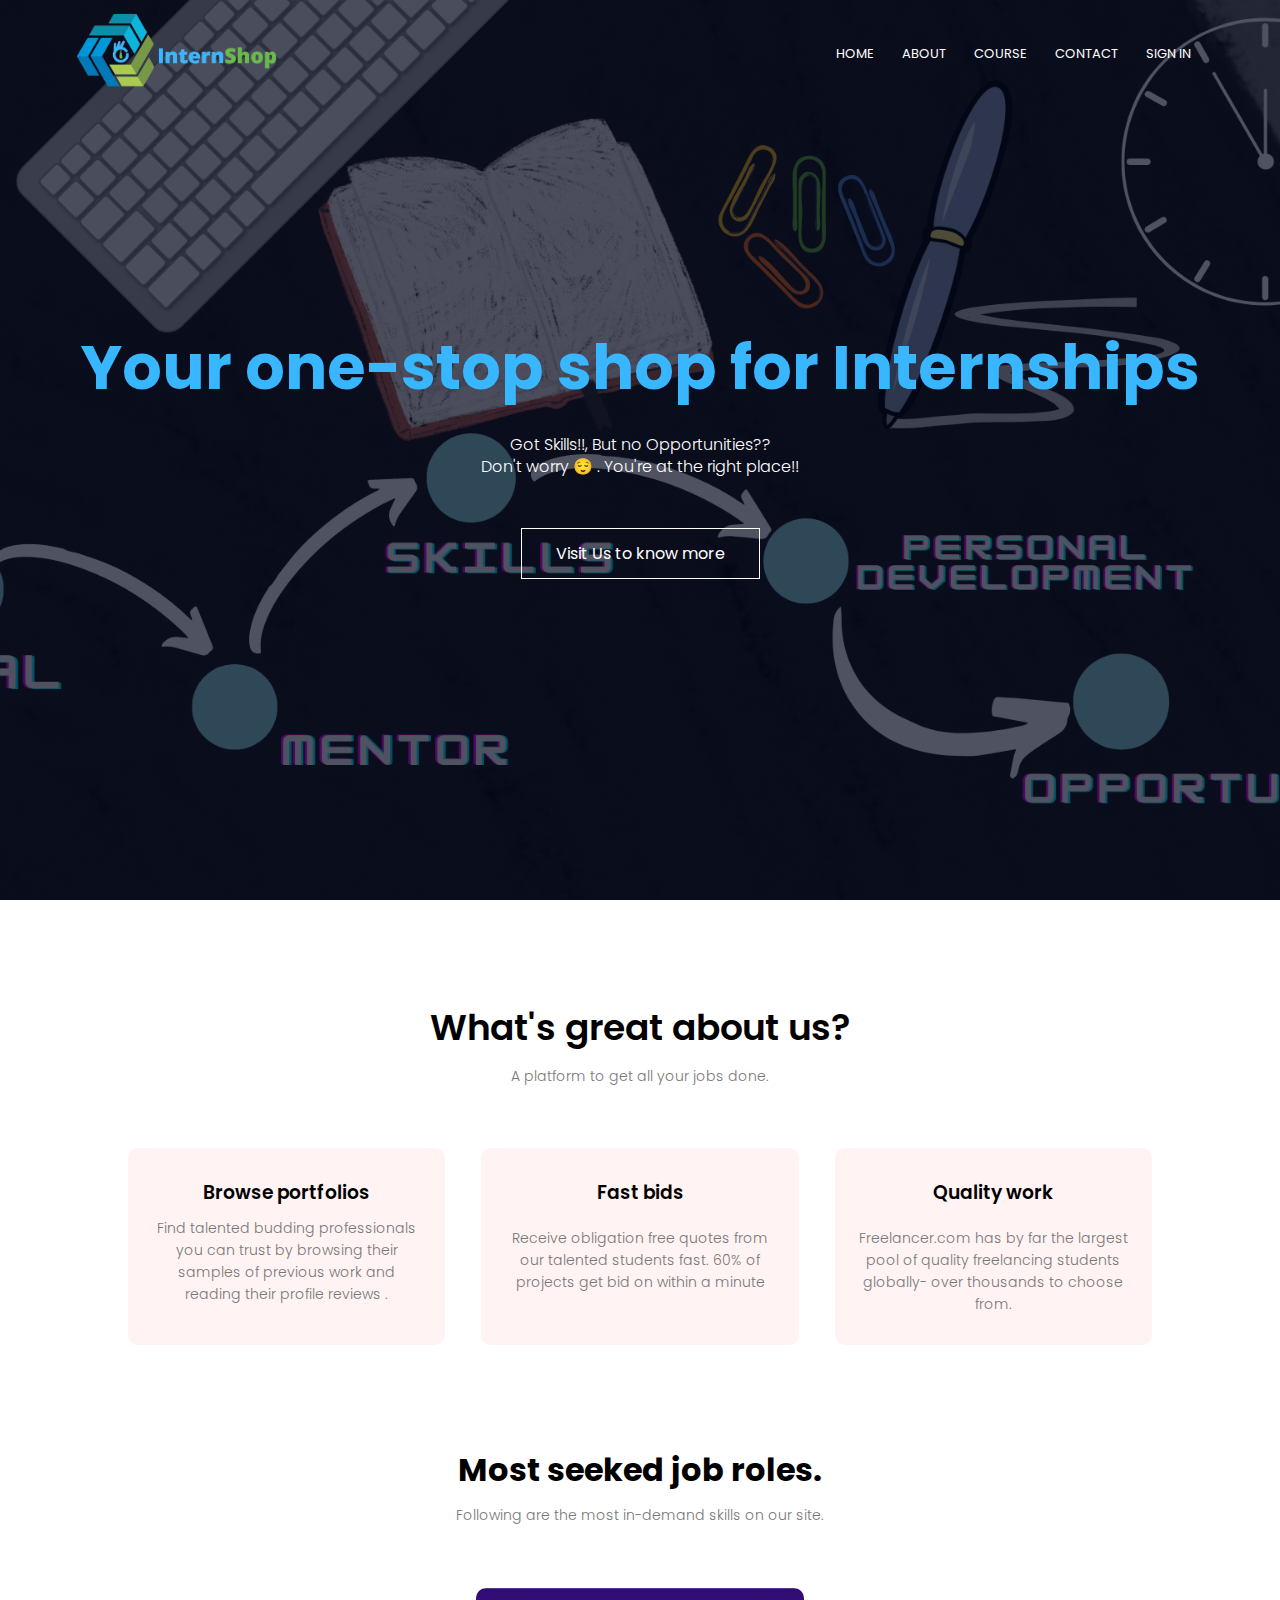
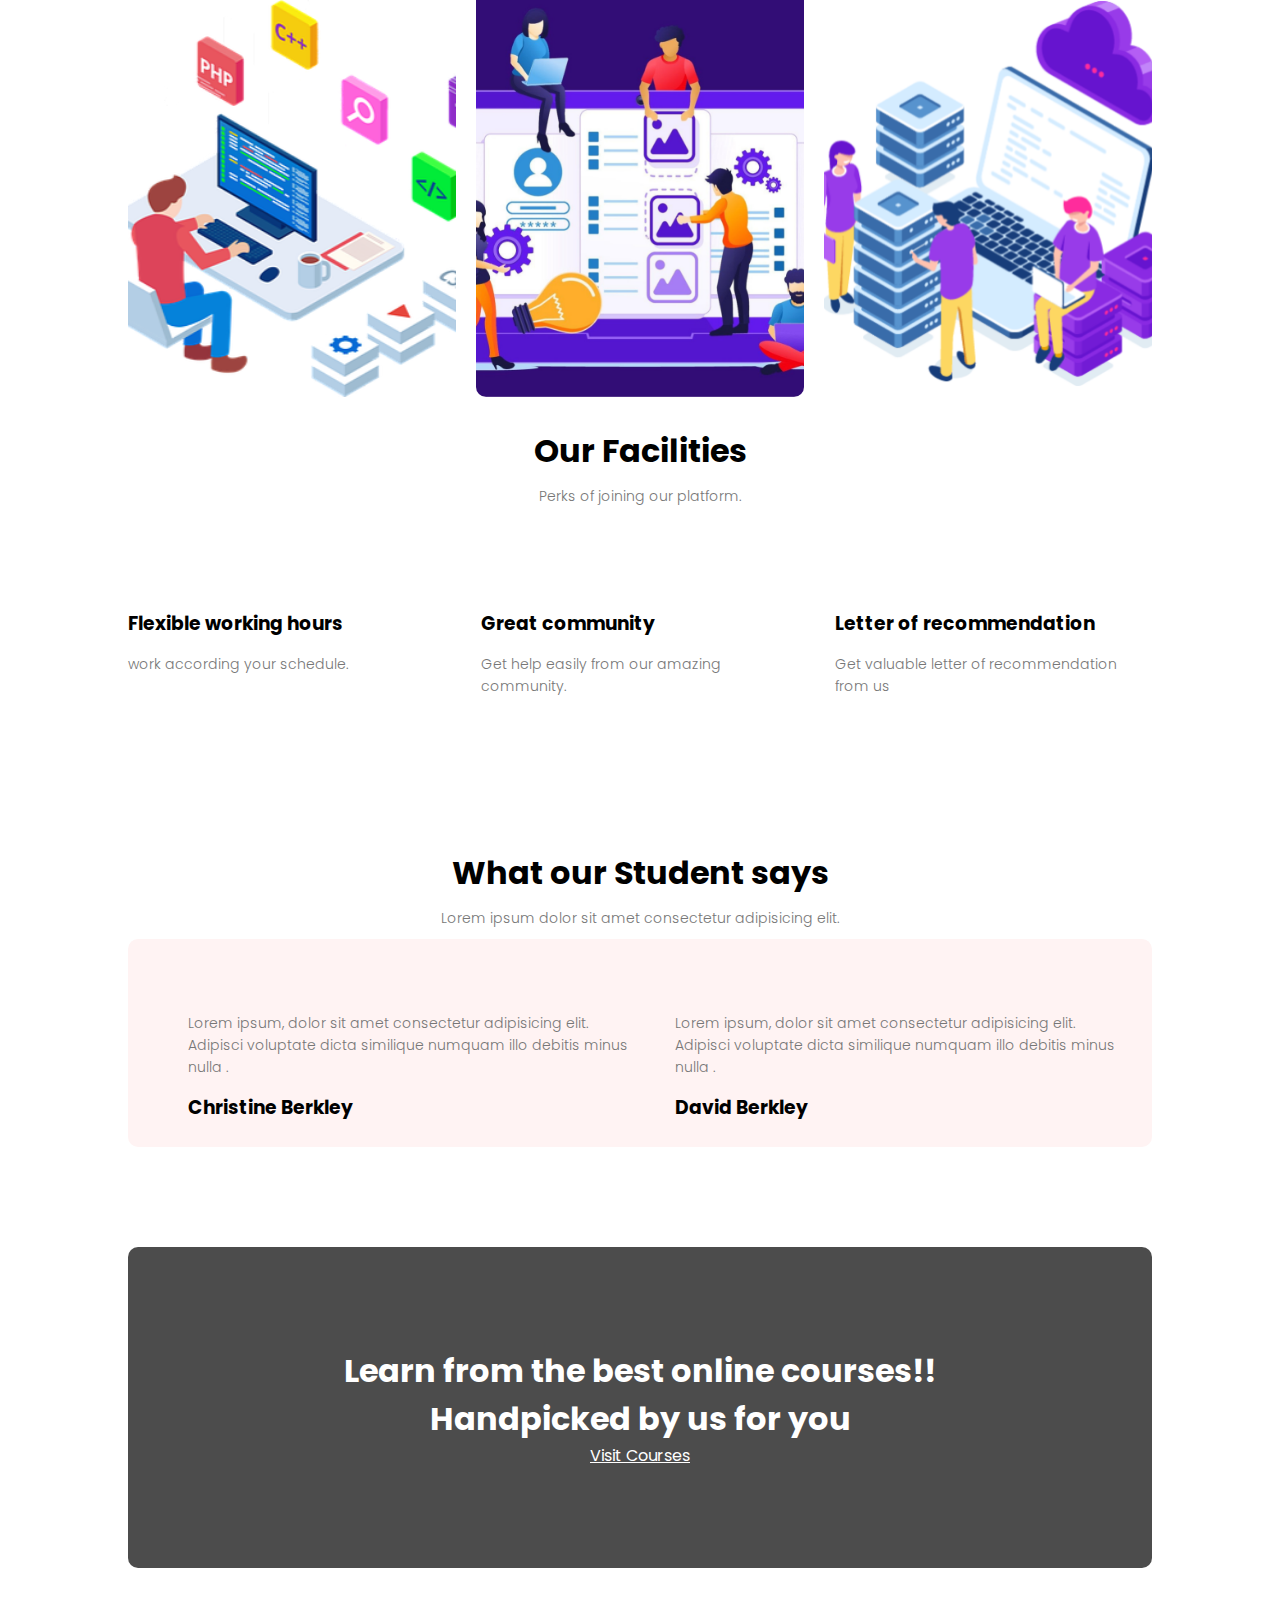
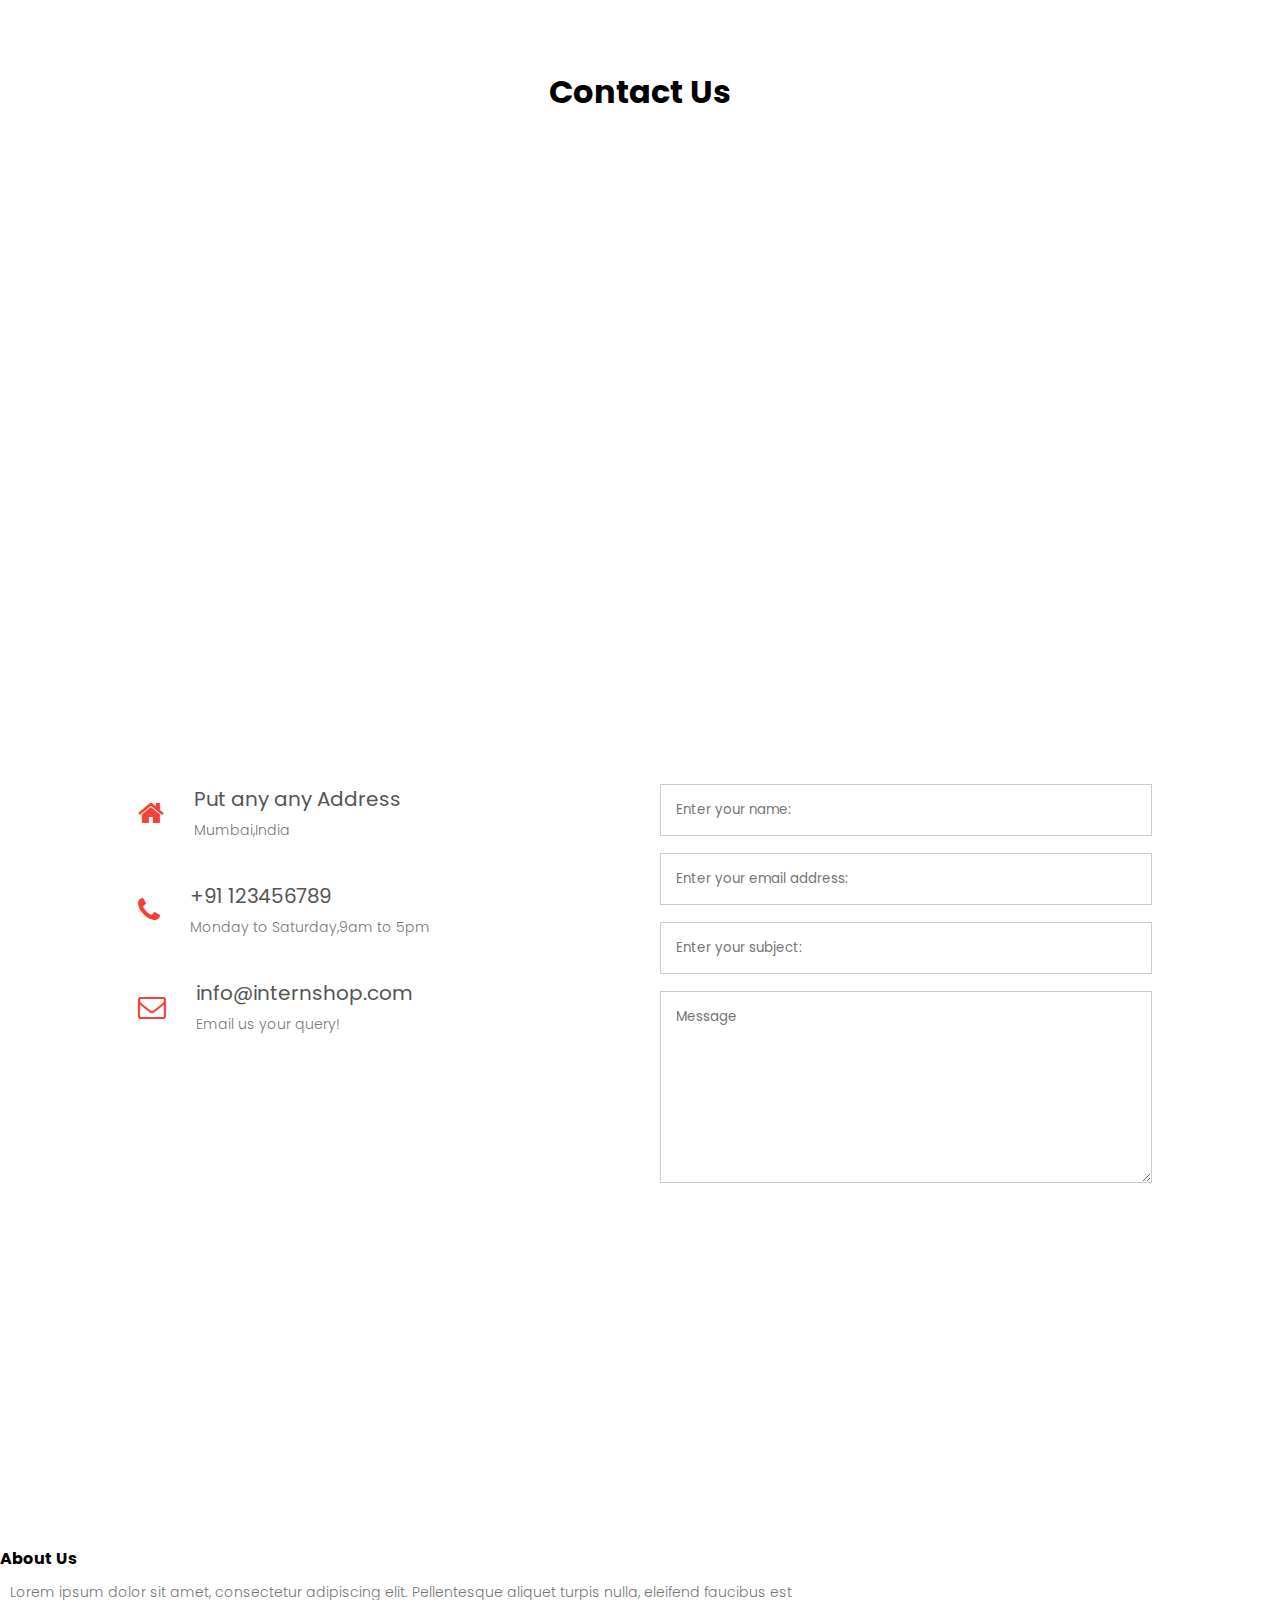
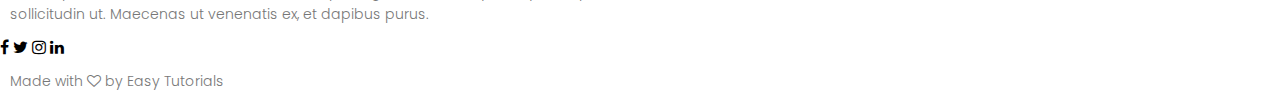
==== commit 998ad390: "modifying and adding some changes" ====
--- a/index.html
+++ b/index.html
@@ -61,24 +61,24 @@
     <!-- camous -->
     <section class="campus">
         <h1>Most seeked job roles.</h1>
-        <p>Lorem ipsum dolor sit amet consectetur adipisicing elit.</p>
+        <p>Following are the most in-demand skills on our site.</p>
         <div class="row">
             <div class="campus-col">
-                <img src="images/london.png" alt="">
+                <img src="images/webdevelop - Edited.png" alt="">
                 <div class="layer">
-                    <h3>LONDON</h3>
+                    <h3>Web Development</h3>
                 </div>
             </div>
             <div class="campus-col">
-                <img src="images/newyork.png" alt="">
+                <img src="images/UX-UI-Design - Edited.png" alt="">
                 <div class="layer">
-                    <h3>NEW YORK</h3>
+                    <h3>UI/UX Designing</h3>
                 </div>
             </div>
             <div class="campus-col">
-                <img src="images/washington.png" alt="">
+                <img src="images/database - Edited.png" alt="">
                 <div class="layer">
-                    <h3>WASHINGTON</h3>
+                    <h3>Database management</h3>
                 </div>
             </div>
         </div>
@@ -88,22 +88,22 @@
 
     <section class="facilities">
         <h1>Our Facilities</h1>
-        <p>Lorem ipsum dolor sit amet consectetur adipisicing elit.</p>
+        <p>Perks of joining our platform.</p>
         <div class="row">
             <div class="facilities-col">
                 <img src="images/library.png" alt="">
-                <h3>World Class Library</h3>
-                <p>Lorem ipsum dolor sit amet consectetur adipisicing elit.</p>
+                <h3>Flexible working hours</h3>
+                <p>work according your schedule.</p>
             </div>
             <div class="facilities-col">
                 <img src="images/basketball.png" alt="">
-                <h3>Largest Playground</h3>
-                <p>Lorem ipsum dolor sit amet consectetur adipisicing elit.</p>
+                <h3>Great community</h3>
+                <p>Get help easily from our amazing community.</p>
             </div>
             <div class="facilities-col">
                 <img src="images/cafeteria.png" alt="">
-                <h3>Tasty and healthy food</h3>
-                <p>Lorem ipsum dolor sit amet consectetur adipisicing elit.</p>
+                <h3>Letter of recommendation</h3>
+                <p>Get valuable letter of recommendation from us</p>
             </div>
         </div>
     </section>
